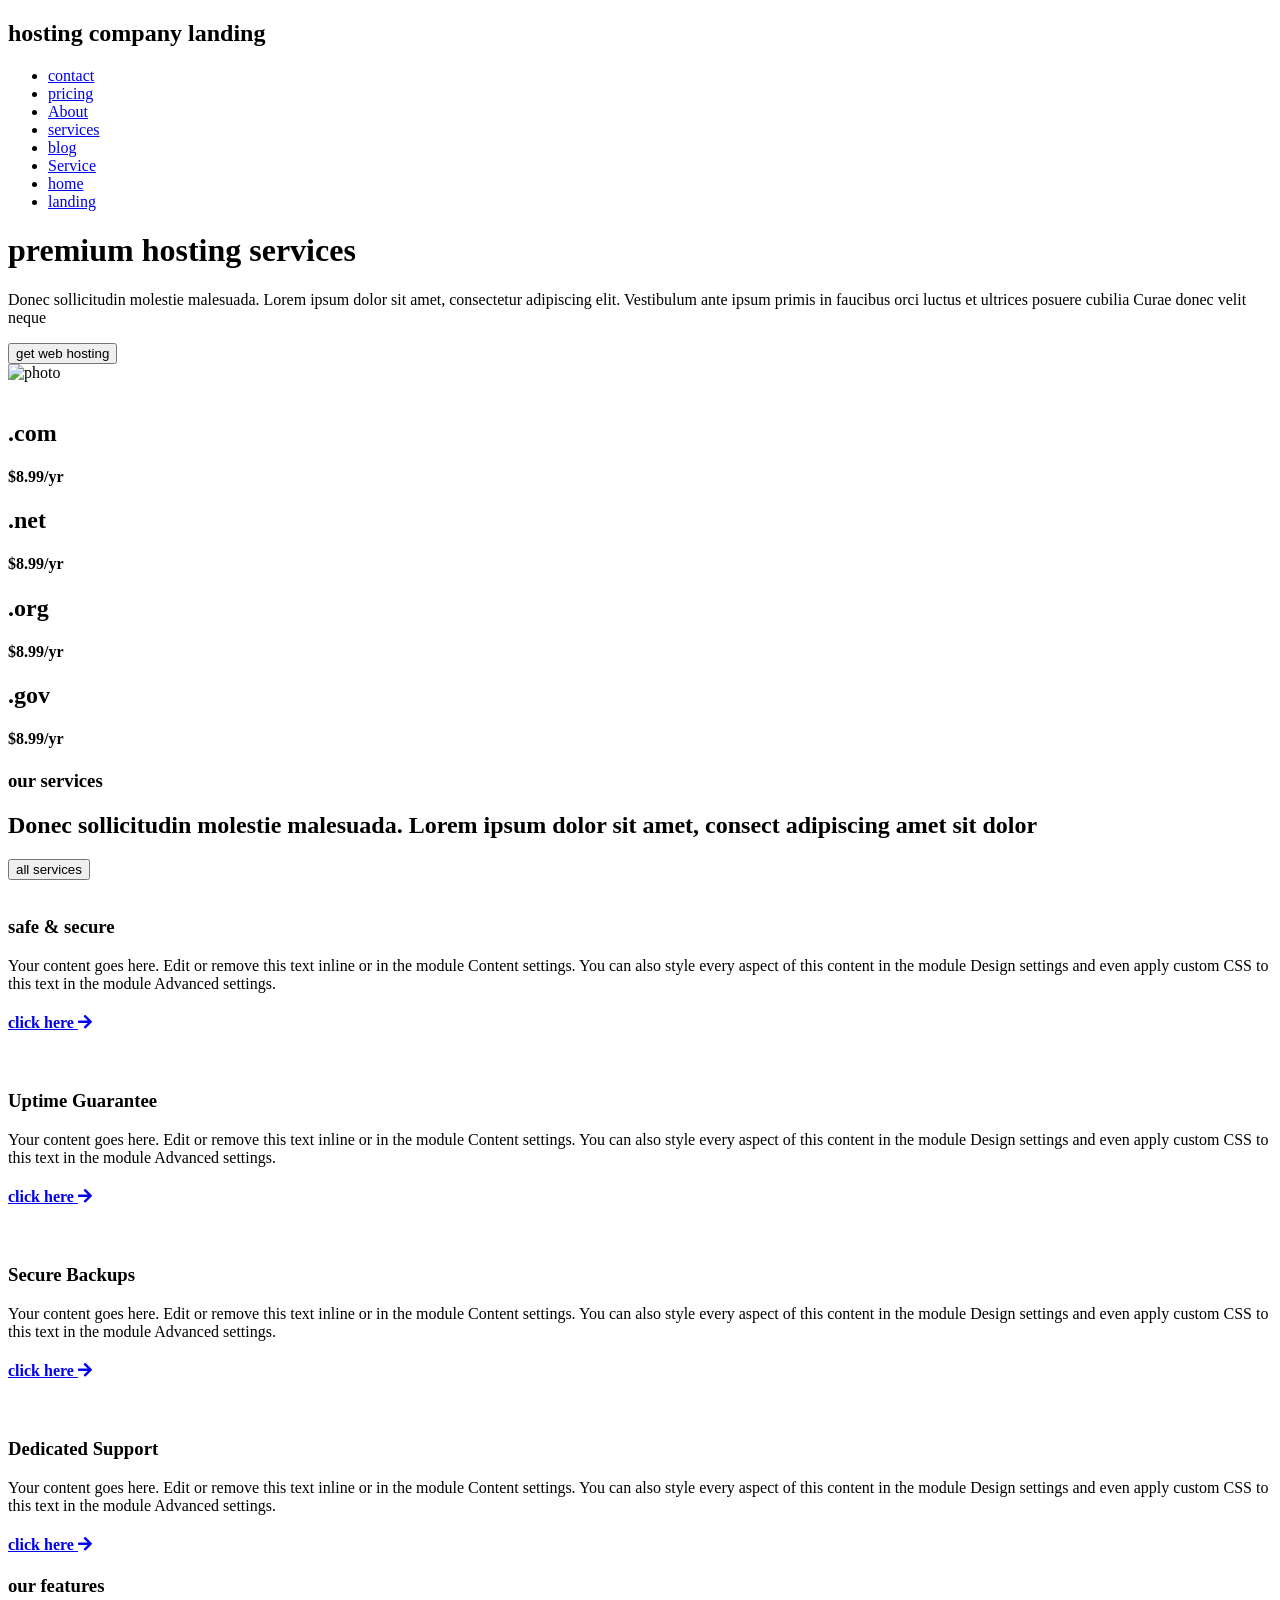
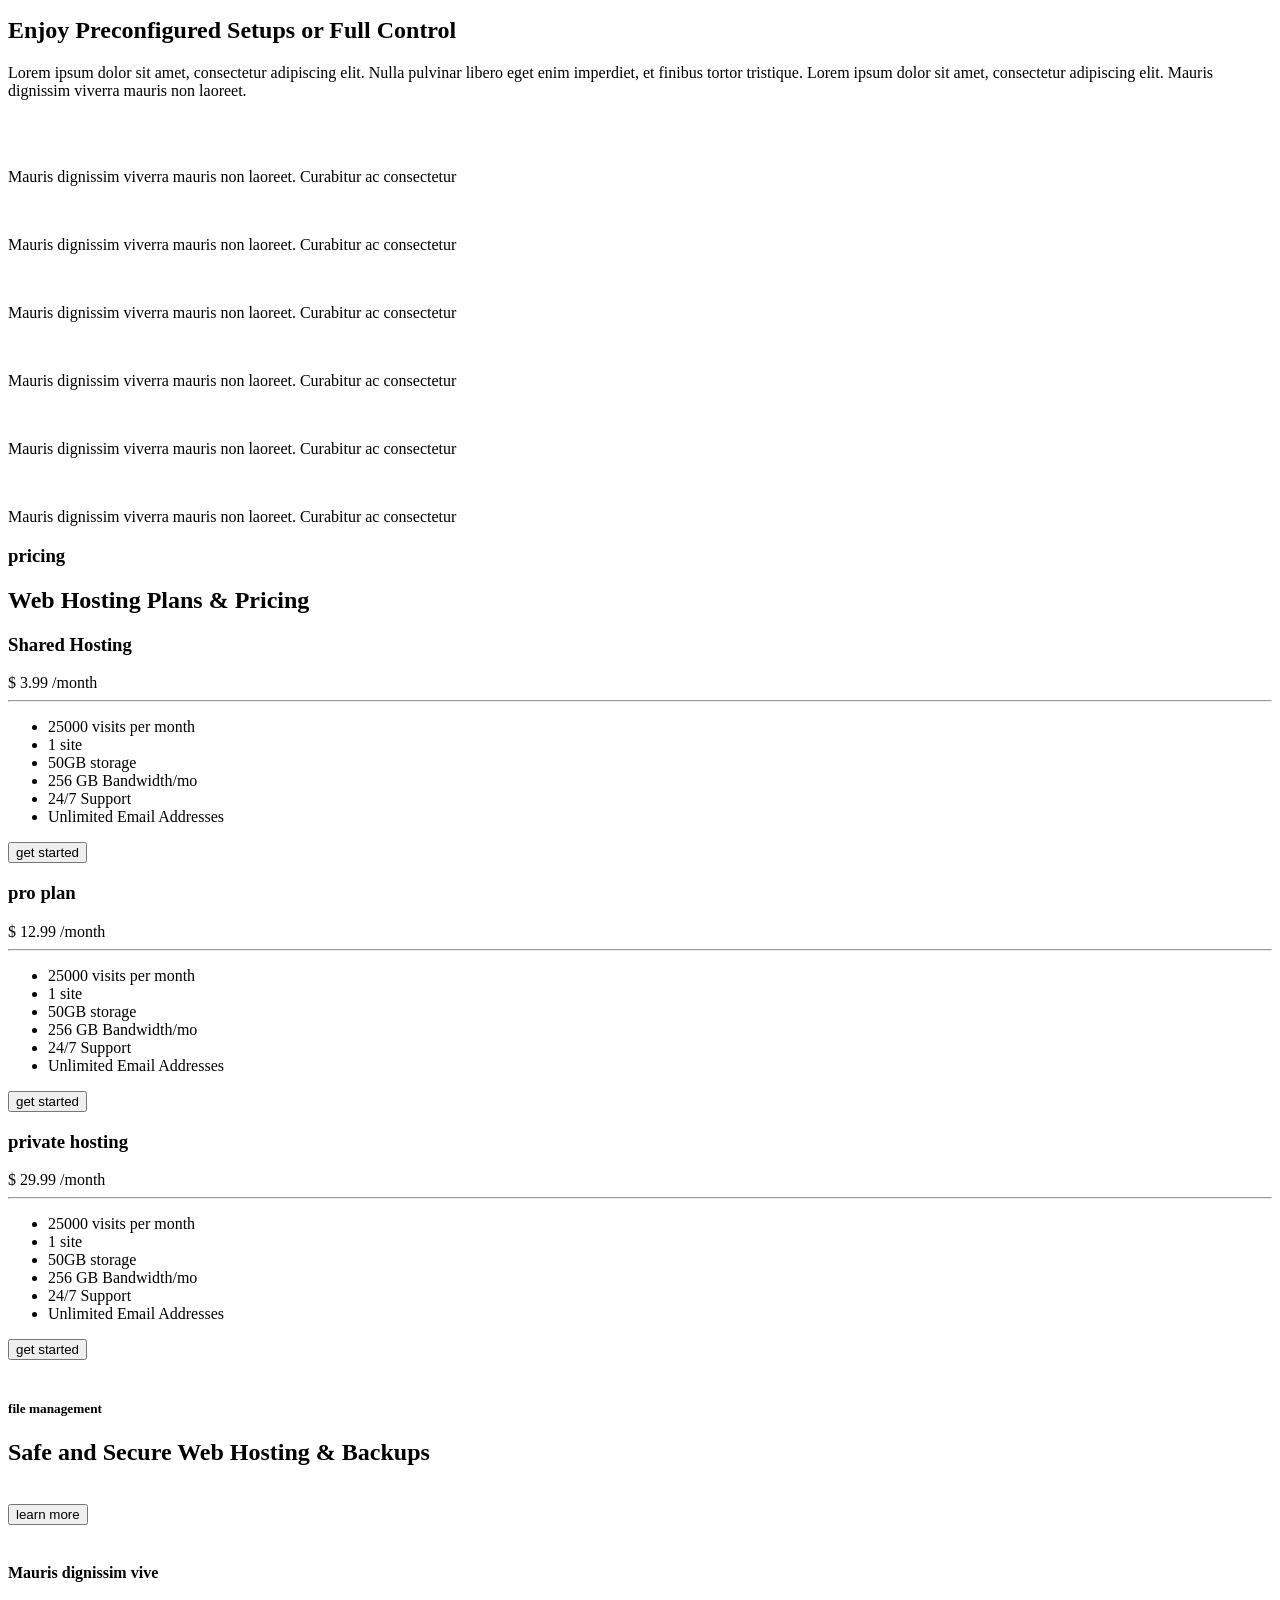
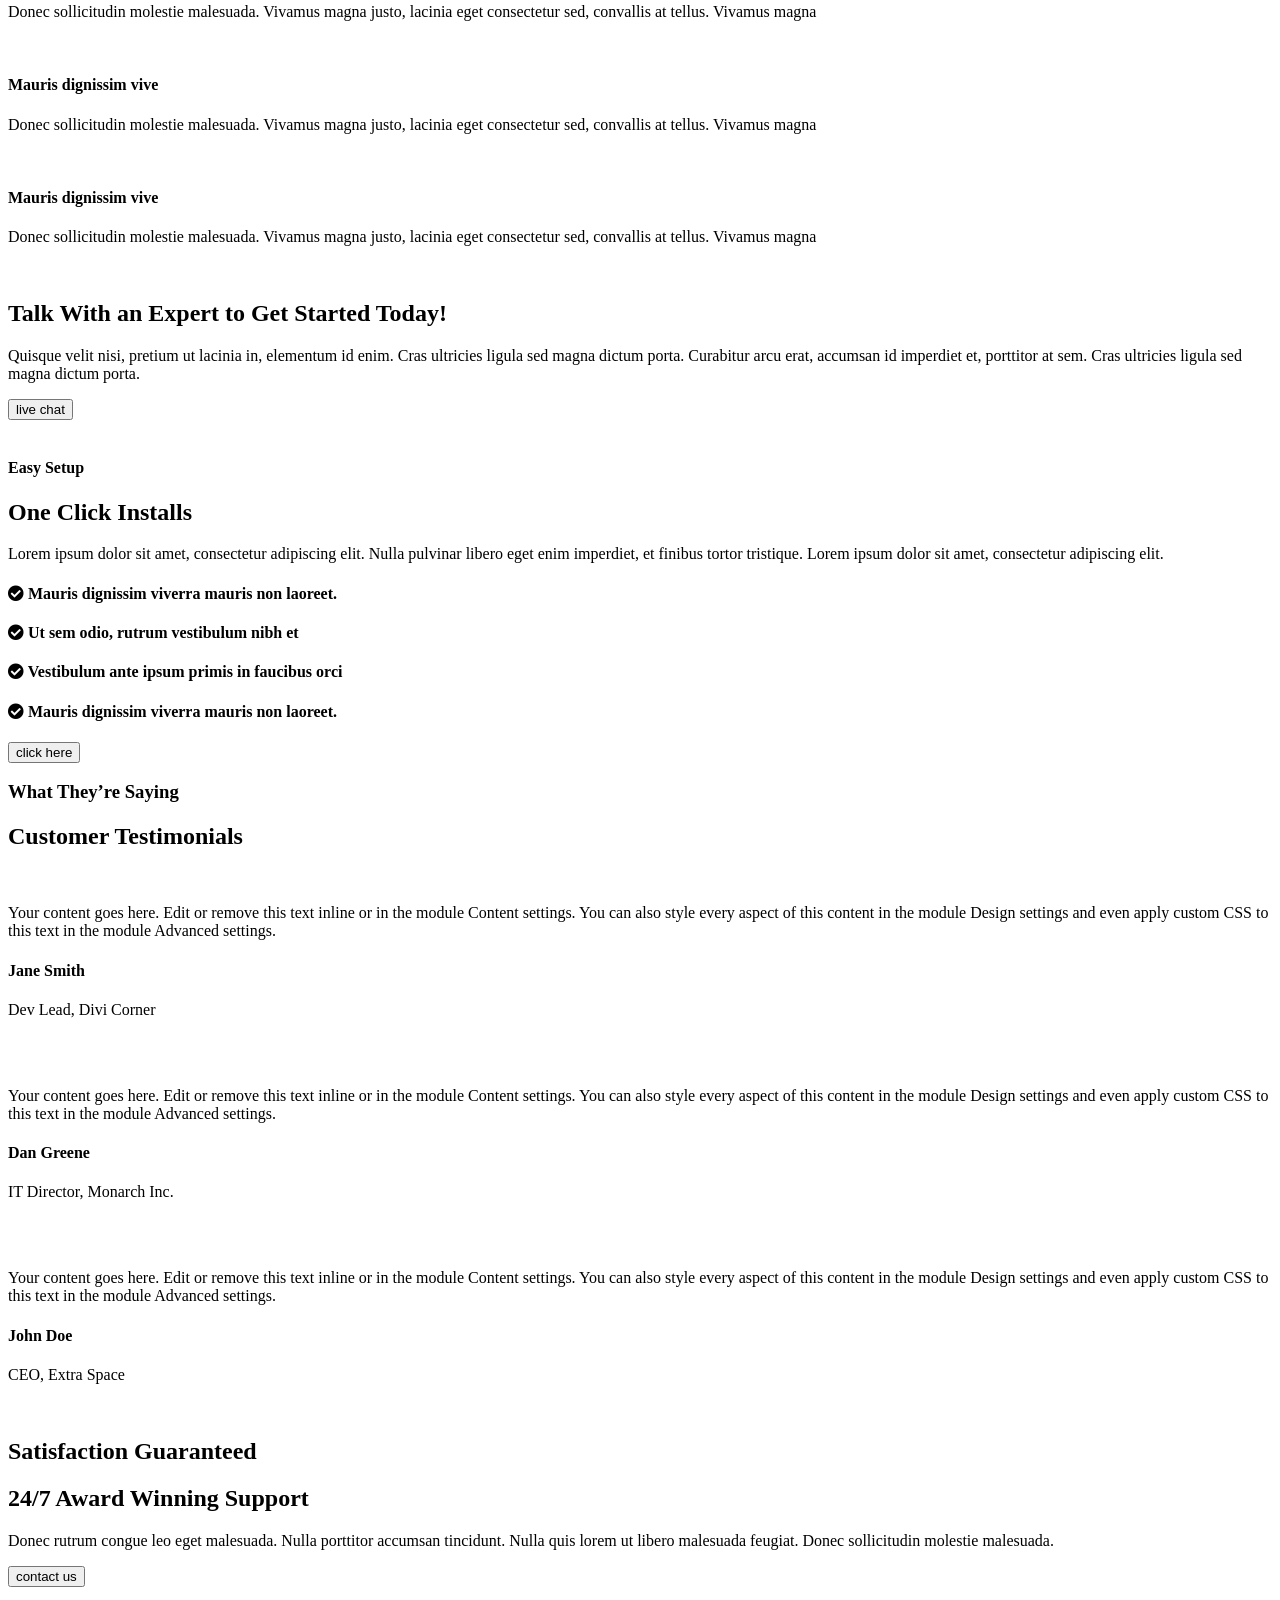
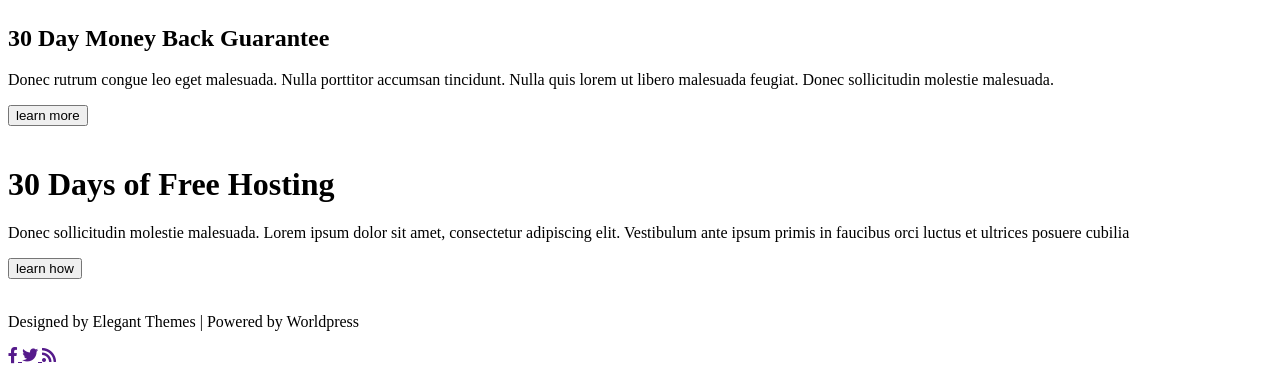
==== index.html @ af946dae "Rename photos/html_css/index.html to index.html" ====
<!DOCTYPE html>
<html>
<head>
    <title>first web page</title>
    <meta name="viewport" content="width=device-width, initial-scale=1.0">
        <link rel="stylesheet" href="https://cdnjs.cloudflare.com/ajax/libs/font-awesome/5.15.2/css/all.min.css">
        <link rel="stylesheet" href="mustaqil.css">
        <link rel="preconnect" href="https://fonts.googleapis.com">
        <link rel="preconnect" href="https://fonts.gstatic.com" crossorigin>
       <link rel="stylesheet" href="first.css">
    </head>
    <body>
        <header>
            <div class="container">
                <div class="header-all">
                    <div class="header-up">
                        <h2 class="header-letter">hosting company landing</h2>
                        <span class="blur"></span>
                        <ul class="header-ul">
                                <li><a href="#">contact</a></li>
                                <li><a href="#">pricing</a></li>
                                <li><a href="#">About</a></li>
                                <li><a href="#">services</a></li>
                                <li><a href="#">blog</a></li>
                                <li><a href="#">Service</a></li>
                                <li><a href="#">home</a></li>
                                <li><a href="#">landing</a></li>
                        </ul>
                    </div>
                    <div class="header-container">
                        <div class="header-title">
                            <h1>
                                premium hosting services
                            </h1>
                            <p>
                                Donec sollicitudin molestie malesuada. Lorem ipsum dolor sit amet, consectetur adipiscing elit. Vestibulum
                                ante ipsum primis in faucibus orci luctus et ultrices posuere cubilia Curae donec velit neque
                            </p>
                            <button type="button" class="header-button">get web hosting</button>
                        </div>
                    </div>
                    <div class="all-header-image">
                        <div class="header-image">
                            <img src="../image1/1X_Hosting_Illustration_01.png" alt="photo">
                        </div>
                        <div class="wave-image">
                            <img src="../image1/hosting-company-01.png" alt="">
                        </div>
                    </div>
                </div>
            </div>
        </header>
        <section class="section">
            <div class="container">
                <div class="main-section">
                    <div class="section-high">
                        <h2 class="section-title">
                            <span class="section-point">.</span>com
                            <h4 class="section-subtitle">
                                $8.99/yr
                            </h4>
                        </h2>
                    </div>
                    <div class="section-high">
                        <h2 class="section-title">
                            <span class="section-point">.</span>net
                            <h4 class="section-subtitle">
                                $8.99/yr
                            </h4>
                        </h2>
                    </div>
                    <div class="section-high">
                        <h2 class="section-title">
                            <span class="section-point">.</span>org
                            <h4 class="section-subtitle">
                                $8.99/yr
                            </h4>
                        </h2>
                    </div>
                    <div class="section-high">
                        <h2 class="section-title">
                            <span class="section-point">.</span>gov
                            <h4 class="section-subtitle">
                                $8.99/yr
                            </h4>
                        </h2>
                    </div>
                </div>
            </div>
        </section>
        <section class="services-section">
            <div class="container">
                <div class="services-all">
                    <div class="services-top">
                        <div class="services-title">
                        <h3 class="services-first">
                            our services
                        </h3>
                        <h1 class="services-subtitle">
                            Donec sollicitudin molestie malesuada. Lorem ipsum dolor sit amet, consect adipiscing amet sit dolor
                        </h1>
                        <button type="button" class="services-button">all services</button>
                        </div>
                        <div class="services-spotlight">
                            <img src="../image1/1X_Hosting_Icon_04.png" class="spotlight-image" alt="">
                            <div class="services-line1"></div>
                        <div class="services-photos">
                            <h3 class="services-name">safe & secure</h3>
                            <p class="services-description">
                                Your content goes here. Edit or remove this text inline or in the module Content settings. You can also style every aspect of this content in the module Design settings and even apply custom CSS to this text in the module Advanced settings.
                            </p>
                            <h4 class="service-link">
                                <a href="#">
                                    click here
                                    <i class="fas fa-arrow-right round-arrow" aria-hidden="true"></i>
                                </a>
                            </h4>
                        </div>
                        </div>
                    </div>
                    <div class="services-support">
                        <div class="services-photos">
                            <img src="../image1/1X_Hosting_Icon_05.png" alt="">
                            <div class="services-line"></div>
                            <h3 class="services-name">Uptime Guarantee</h3>
                            <p class="services-description">
                                Your content goes here. Edit or remove this text inline or in the module Content settings. You can also style every aspect of this content in the module Design settings and even apply custom CSS to this text in the module Advanced settings.
                            </p>
                            <h4 class="service-link">
                                <a href="#">
                                    click here
                                    <i class="fas fa-arrow-right round-arrow" aria-hidden="true"></i>
                                </a>
                            </h4>
                        </div>
                        <div class="services-photos">
                            <img src="../image1/1X_Hosting_Icon_03.png" alt="">
                            <div class="services-line"></div>
                            <h3 class="services-name">Secure Backups</h3>
                            <p class="services-description">
                                Your content goes here. Edit or remove this text inline or in the module Content settings. You can also style every aspect of this content in the module Design settings and even apply custom CSS to this text in the module Advanced settings.
                            </p>
                            <h4 class="service-link">
                                <a href="#">
                                    click here
                                    <i class="fas fa-arrow-right round-arrow" aria-hidden="true"></i>
                                </a>
                            </h4>
                        </div>
                        <div class="services-photos">
                            <img src="../image1/1X_Hosting_Big-Icon_02.png" alt="">
                            <div class="services-line"></div>
                            <h3 class="services-name">Dedicated Support</h3>
                            <p class="services-description">
                                Your content goes here. Edit or remove this text inline or in the module Content settings. You can also style every aspect of this content in the module Design settings and even apply custom CSS to this text in the module Advanced settings.
                            </p>
                            <h4 class="service-link">
                                <a href="#">
                                    click here
                                    <i class="fas fa-arrow-right round-arrow" aria-hidden="true"></i>
                                </a>
                            </h4>
                        </div>
                    </div>
                </div>
            </div>
        </section>
        <section class="section-control">
            <div class="container">
                <div class="section-control-all">
                    <div class="section-control-title">
                        <div class="section-control-text">
                            <h3 class="services-first">
                            our features
                        </h3>
                        <h1 class="services-subtitle">
                            Enjoy Preconfigured Setups or Full Control
                        </h1>
                        <p class="control-title" id="control-title">
                            Lorem ipsum dolor sit amet, consectetur adipiscing elit. Nulla pulvinar libero eget enim imperdiet, et finibus tortor tristique. Lorem ipsum dolor sit amet, consectetur adipiscing elit. Mauris dignissim viverra mauris non laoreet.
                        </p>
                        </div>
                        <img src="../image1/1X_Hosting_Illustration_02.png" alt="">
                    </div>
                    <div class="features-line"></div>
                      <div class="section-features">
                        <div class="feature-images-title">
                            <img src="../image1/1X_Hosting_Small-Icon_09.png" alt="">
                            <p class="feature-title">
                                Mauris dignissim viverra mauris non laoreet. Curabitur ac consectetur
                            </p>
                        </div>
                        <div class="feature-images-title">
                            <img src="../image1/1X_Hosting_Small-Icon_17.png" alt="">
                            <p class="feature-title">
                                Mauris dignissim viverra mauris non laoreet. Curabitur ac consectetur
                            </p>
                        </div>
                        <div class="feature-images-title">
                            <img src="../image1/1X_Hosting_Small-Icon_08.png" alt="">
                            <p class="feature-title">
                                Mauris dignissim viverra mauris non laoreet. Curabitur ac consectetur
                            </p>
                        </div>
                        <div class="feature-images-title">
                            <img src="../image1/1X_Hosting_Small-Icon_06.png" alt="">
                            <p class="feature-title">
                                Mauris dignissim viverra mauris non laoreet. Curabitur ac consectetur
                            </p>
                        </div>
                        <div class="feature-images-title">
                            <img src="../image1/1X_Hosting_Small-Icon_20.png" alt="">
                            <p class="feature-title">
                                Mauris dignissim viverra mauris non laoreet. Curabitur ac consectetur
                            </p>
                        </div>
                        <div class="feature-images-title">
                            <img src="../image1/1X_Hosting_Small-Icon_13.png" alt="">
                            <p class="feature-title">
                                Mauris dignissim viverra mauris non laoreet. Curabitur ac consectetur
                            </p>
                        </div>
                    </div>
                </div>
            </div>
        </section>
        <section class="section-price">
            <div class="container">
                <div class="main-price">
                    <div class="price-h">
                        <h3 class="services-first">
                            pricing
                        </h3>
                        <h1 class="services-subtitle">
                            Web Hosting Plans & Pricing
                        </h1>
                    </div>
                    <div class="price-container">
                        <div class="container-title">
                            <h3 class="orange-title">
                                Shared Hosting
                            </h3>
                            <div class="price-dollar">
                                <span class="dollar-design">$</span>
                                <span class="dollar-letter">3.99</span>
                                <span class="price-month">/month</span>
                            </div>
                            <hr>
                            <ul class="price-reference">
                                <li class="vizits">25000 visits per month</li>
                                <li class="vizits"> 1 site</li>
                                <li class="vizits">50GB storage</li>
                                <li class="vizits">256 GB Bandwidth/mo</li>
                                <li class="vizits" id="vizits">24/7 Support</li>
                                <li class="vizits" id="vizits">Unlimited Email Addresses</li>
                            </ul>
                            <button class="price-button price-button1">get started</button>
                        </div>
                        <div class="container-title">
                            <h3 class="blue-title">
                                pro plan
                            </h3>
                            <div class="price-dollar">
                                <span class="dollar-design">$</span>
                                <span class="dollar-letter">12.99</span>
                                <span class="price-month">/month</span>
                            </div>
                            <hr>
                            <ul class="price-reference">
                                <li class="vizits vizits2">25000 visits per month</li>
                                <li class="vizits vizits2"> 1 site</li>
                                <li class="vizits vizits2">50GB storage</li>
                                <li class="vizits vizits2">256 GB Bandwidth/mo</li>
                                <li class="vizits vizits2">24/7 Support</li>
                                <li class="vizits vizits2" id="vizits">Unlimited Email Addresses</li>
                            </ul>
                            <button class="price-button">get started</button>
                        </div>
                        <div class="container-title">
                            <h3 class="green-title">
                                private hosting
                            </h3>
                            <div class="price-dollar">
                                <span class="dollar-design">$</span>
                                <span class="dollar-letter">29.99</span>
                                <span class="price-month">/month</span>
                            </div>
                            <hr>
                            <ul class="price-reference">
                                <li class="vizits vizits3">25000 visits per month</li>
                                <li class="vizits vizits3"> 1 site</li>
                                <li class="vizits vizits3">50GB storage</li>
                                <li class="vizits vizits3">256 GB Bandwidth/mo</li>
                                <li class="vizits vizits3">24/7 Support</li>
                                <li class="vizits vizits3">Unlimited Email Addresses</li>
                            </ul>
                            <button class="price-button price-button3">get started</button>
                            <div class="price-image">
                            <img src="../image1/hosting-company-01 (1).png" alt="">
                            </div>
                        </div>
                    </div>
                </div>
            </div>
        </section>
        <section class="section-management">
            <div class="container">
                <h5 class="section-file">
                    file management
                </h5>
                <h1 class="section-safe">
                    Safe and Secure Web Hosting & Backups
                </h1>
                <div class="management-secure">
                    <div class="management-picture-btn">
                        <div class="management-picture">
                            <img src="../image1/1X_Hosting_Illustration_03.png" alt="">
                        </div>
                        <button class="btn">
                            learn more
                        </button>
                    </div>
                    <div class="management-list">
                    <div class="management-block">
                        <div class="management-image">
                            <img src="../image1/1X_Hosting_Small-Icon_03.png" alt="">
                        </div>
                        <div class="management-letter">
                            <h4 class="management-title">
                            Mauris dignissim vive
                        </h4>
                        <p>
                            Donec sollicitudin molestie malesuada. Vivamus magna justo, lacinia eget consectetur sed, convallis at tellus. Vivamus magna
                        </p>
                        </div>  
                    </div>
                    <div class="management-block">
                        <div class="management-image">
                            <img src="../image1/1X_Hosting_Small-Icon_05.png" alt="">
                        </div>
                        <div class="management-letter">
                            <h4 class="management-title">
                            Mauris dignissim vive
                        </h4>
                        <p>
                            Donec sollicitudin molestie malesuada. Vivamus magna justo, lacinia eget consectetur sed, convallis at tellus. Vivamus magna
                        </p>
                        </div>
                    </div>
                    <div class="management-block">
                        <div class="management-image">
                            <img src="../image1/1X_Hosting_Small-Icon_02.png" alt="">
                        </div>
                        <div class="management-letter">
                            <h4 class="management-title">
                            Mauris dignissim vive
                        </h4>
                        <p>
                            Donec sollicitudin molestie malesuada. Vivamus magna justo, lacinia eget consectetur sed, convallis at tellus. Vivamus magna
                        </p>
                        </div>
                    </div>
                    </div>
                </div>
            </div>
        </section>
        <section class="big-gradient">
            <div class="container">
                <div class="main-gradient">
                    <div class="next-gradient">
                        <img src="../image1/hosting-company-02.png" alt="">
                    <h2 class="gradient-title">
                        Talk With an Expert to Get Started Today!
                    </h2>
                    <p>
                        Quisque velit nisi, pretium ut lacinia in, elementum id enim. Cras ultricies ligula sed magna dictum porta. Curabitur arcu erat, accumsan id imperdiet et, porttitor at sem. Cras ultricies ligula sed magna dictum porta.
                    </p>
                    <button class="button-gradient">
                        live chat
                    </button>
                    </div>
                </div>
            </div>
        </section>
        <section class="section-setup">
            <div class="container">
                <div class="setup-all">
                    <div class="setup-image">
                        <img src="../image1/1X_Hosting_Illustration_04.png" alt="">
                    </div>
                    <div class="setup-letter">
                        <h4 class="setup-head">
                            Easy Setup
                        </h4>
                        <h1 class="setup-big">
                            One Click Installs
                        </h1>
                        <p>
                            Lorem ipsum dolor sit amet, consectetur adipiscing elit. Nulla pulvinar libero eget enim imperdiet, et finibus tortor tristique. Lorem ipsum dolor sit amet, consectetur adipiscing elit.
                        </p>
                        <h4 class="setup-fas-fa">
                            <i class="fas fa-check-circle"></i>
                            Mauris dignissim viverra mauris non laoreet.
                        </h4>
                        <h4 class="setup-fas-fa">
                            <i class="fas fa-check-circle"></i>
                           Ut sem odio, rutrum vestibulum nibh et
                        </h4>
                        <h4 class="setup-fas-fa">
                            <i class="fas fa-check-circle"></i>
                            Vestibulum ante ipsum primis in faucibus orci
                        </h4>
                        <h4 class="setup-fas-fa">
                            <i class="fas fa-check-circle"></i>
                            Mauris dignissim viverra mauris non laoreet.
                        </h4>
                        <button class="setup-button">
                            click here
                        </button>
                    </div>
                </div>
            </div>
        </section>
        <section class="customers">
            <div class="container">
                    <h3 class="services-first">
                        What They’re Saying
                    </h3>
                    <h1 class="services-subtitle">
                        Customer Testimonials
                    </h1>
                <div class="customers-all">
                    <div class="customer-container">
                        <img src="../image1/portrait-square-06.jpg" alt="">
                        <p>
                            Your content goes here. Edit or remove this text inline or in the module Content settings. You can also style every aspect of this content in the module Design settings and even apply custom CSS to this text in the module Advanced settings.
                        </p>
                        <h4>
                            Jane Smith
                        </h4>
                        <p class="customer-title">
                            Dev Lead, Divi Corner
                        </p>
                        <div class="customer-icon">
                            <img src="../image1/hosting-company-04.png" alt="">
                        </div>
                    </div>
                    <div class="customer-container">
                        <img src="../image1/portrait-square-05.jpg" alt="">
                        <p>
                            Your content goes here. Edit or remove this text inline or in the module Content settings. You can also style every aspect of this content in the module Design settings and even apply custom CSS to this text in the module Advanced settings.
                        </p>
                        <h4>
                            Dan Greene
                        </h4>
                        <p class="customer-title">
                            IT Director, Monarch Inc.
                        </p>
                        <div class="customer-icon">
                            <img src="../image1/hosting-company-04.png" alt="">
                        </div>
                    </div>
                    <div class="customer-container">
                        <img src="../image1/portrait-square-04.jpg" alt="">
                        <p>
                            Your content goes here. Edit or remove this text inline or in the module Content settings. You can also style every aspect of this content in the module Design settings and even apply custom CSS to this text in the module Advanced settings.
                        </p>
                        <h4>
                            John Doe
                        </h4>
                        <p class="customer-title">
                            CEO, Extra Space
                        </p>
                        <div class="customer-icon">
                            <img src="../image1/hosting-company-04.png" alt="">
                        </div>
                    </div>
                </div>
            </div>
        </section>
        <section class="sarisfaction">
            <div class="container">
                <h2 class="sarisfaction-head">
                    Satisfaction Guaranteed
                </h2>
                <div class="sarisfaction-all">
                    <div class="sarisfaction-container-1">
                        <h1 class="sarisfaction-support">
                            24/7 Award Winning Support
                        </h1>
                        <p>
                            Donec rutrum congue leo eget malesuada. Nulla porttitor accumsan tincidunt. Nulla quis lorem ut libero malesuada feugiat. Donec sollicitudin molestie malesuada.
                        </p>
                        <button class="sarisfaction-button">
                            contact us
                        </button>
                        <div class="sarisfaction-image">
                            <img src="../image1/hosting-company-06.png" alt="">
                        </div>
                    </div>
                    <div class="sarisfaction-container-1" id="sari-container">
                        <h1 class="sarisfaction-support">
                            30 Day Money Back Guarantee
                        </h1>
                        <p>
                            Donec rutrum congue leo eget malesuada. Nulla porttitor accumsan tincidunt. Nulla quis lorem ut libero malesuada feugiat. Donec sollicitudin molestie malesuada.
                        </p>
                        <button class="sarisfaction-button">
                            learn more
                        </button>
                        <div class="sarisfaction-image-2">
                            <img src="../image1/hosting-company-07-1.png" alt="">
                        </div>
                    </div>
                </div>
            </div>
        </section>
        <footer class="footer">
            <div class="container">
                <div class="footer-all">
                    <div class="footer-text">
                        <h1 class="footer-days">
                            30 Days of Free Hosting
                        </h1>
                        <p>
                            Donec sollicitudin molestie malesuada. Lorem ipsum dolor sit amet, consectetur adipiscing elit. Vestibulum ante ipsum primis in faucibus orci luctus et ultrices posuere cubilia
                        </p>
                        <button class="footer-button" type="button">learn how</button>
                    </div>
                    <div class="footer-gradient">
                        <img src="../image1/hosting-company-11.png" alt="">
                    </div>
                </div>
                <div class="footer-bottom">
                        
                </div>
                <div class="footer-final">
                    <p class="footer-title">
                        Designed by <span class="footer-subtitle">Elegant Themes</span> | Powered by <span class="footer-subtitle">Worldpress</span>
                    </p>
                    <a href="" class="footer-a">
                        <i class="fab fa-facebook-f"></i>
                        <i class="fab fa-twitter"></i>
                        <i class="fas fa-rss"></i>
                    </a>
                </div>
            </div>
        </footer>
    </body>
</html>
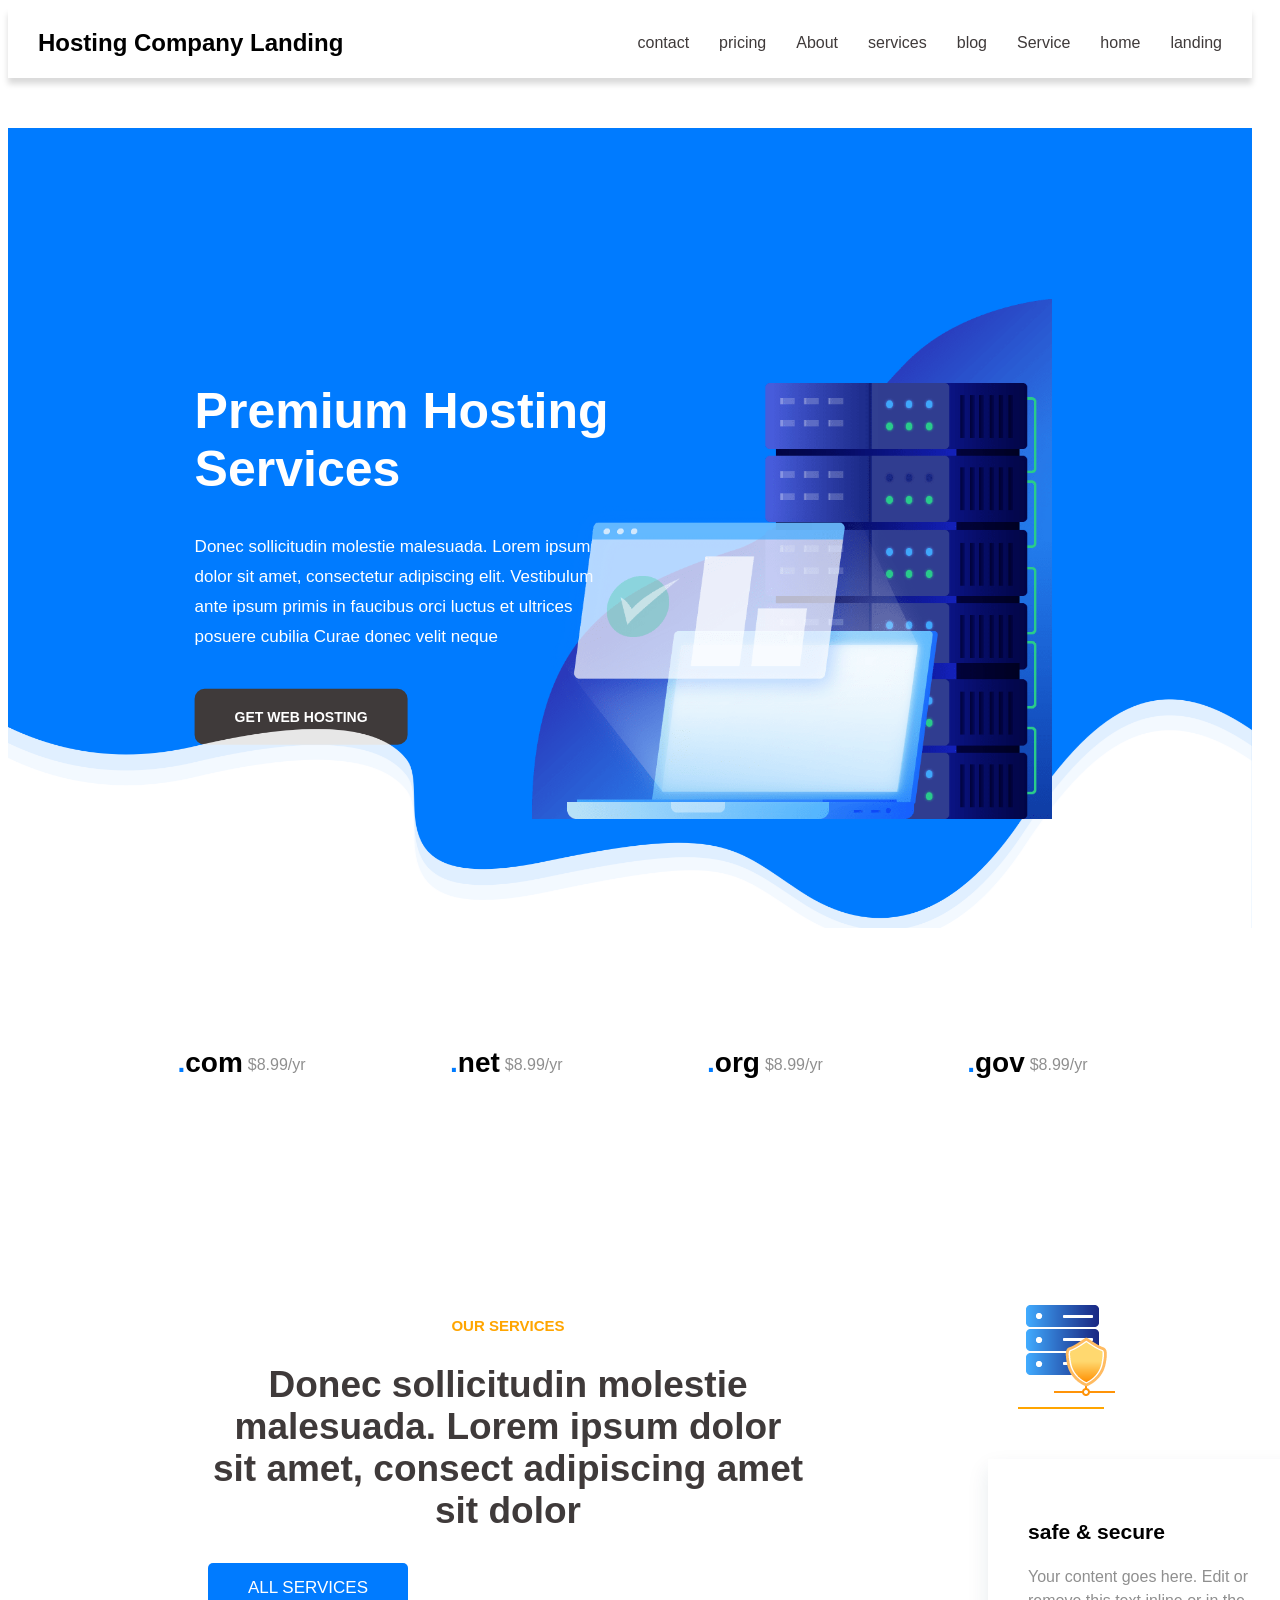
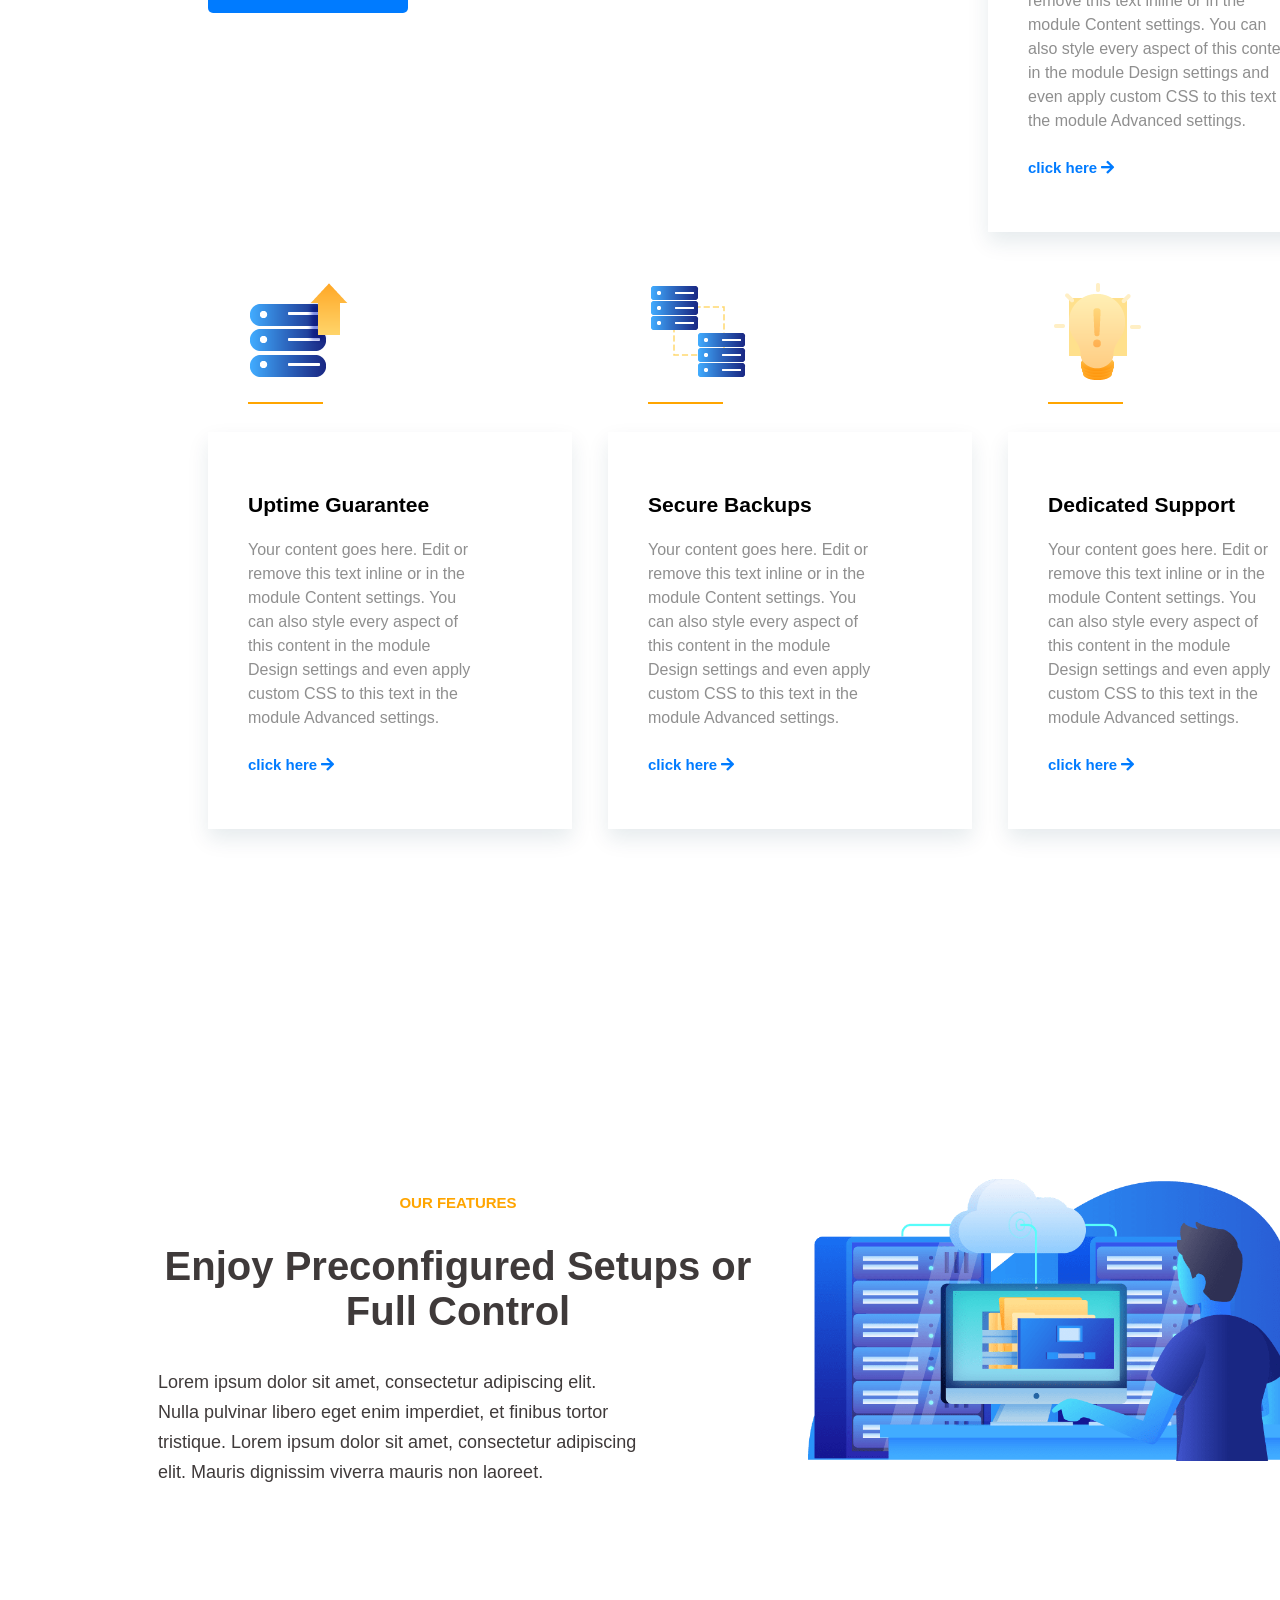
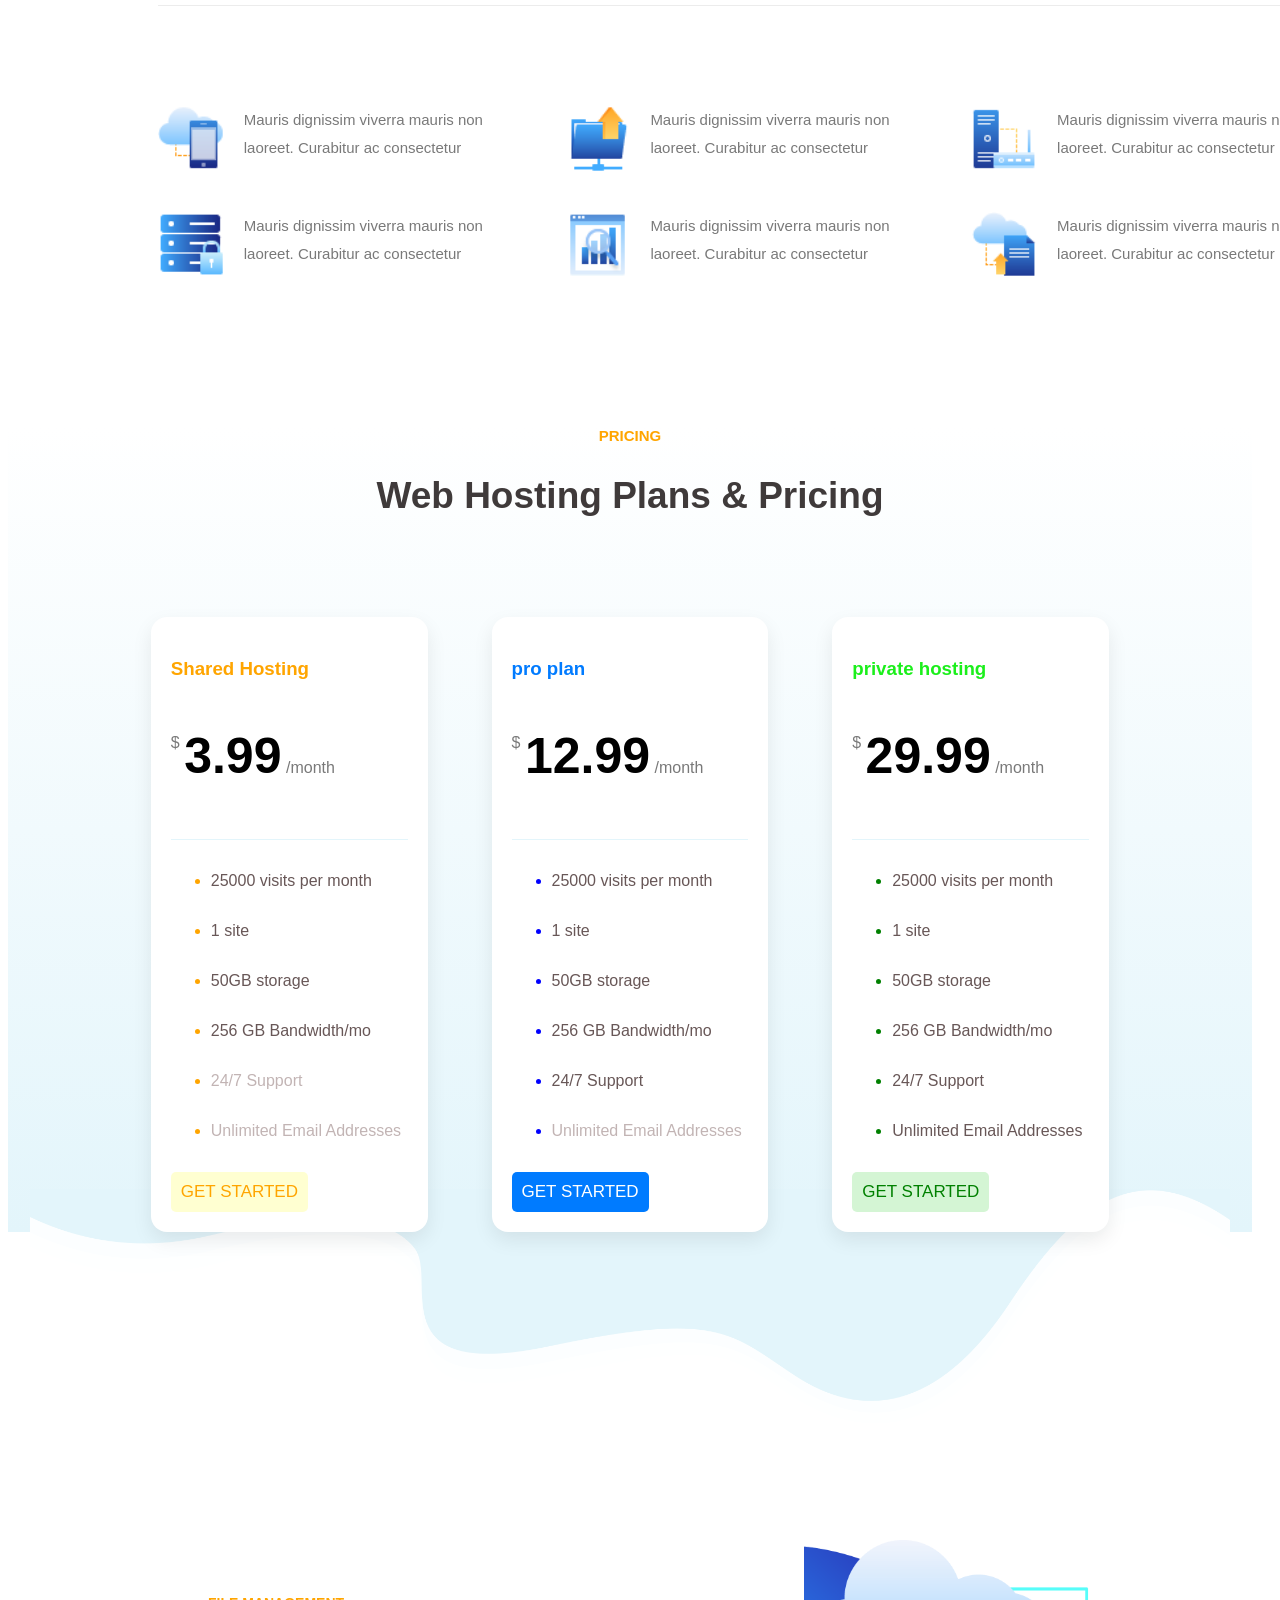
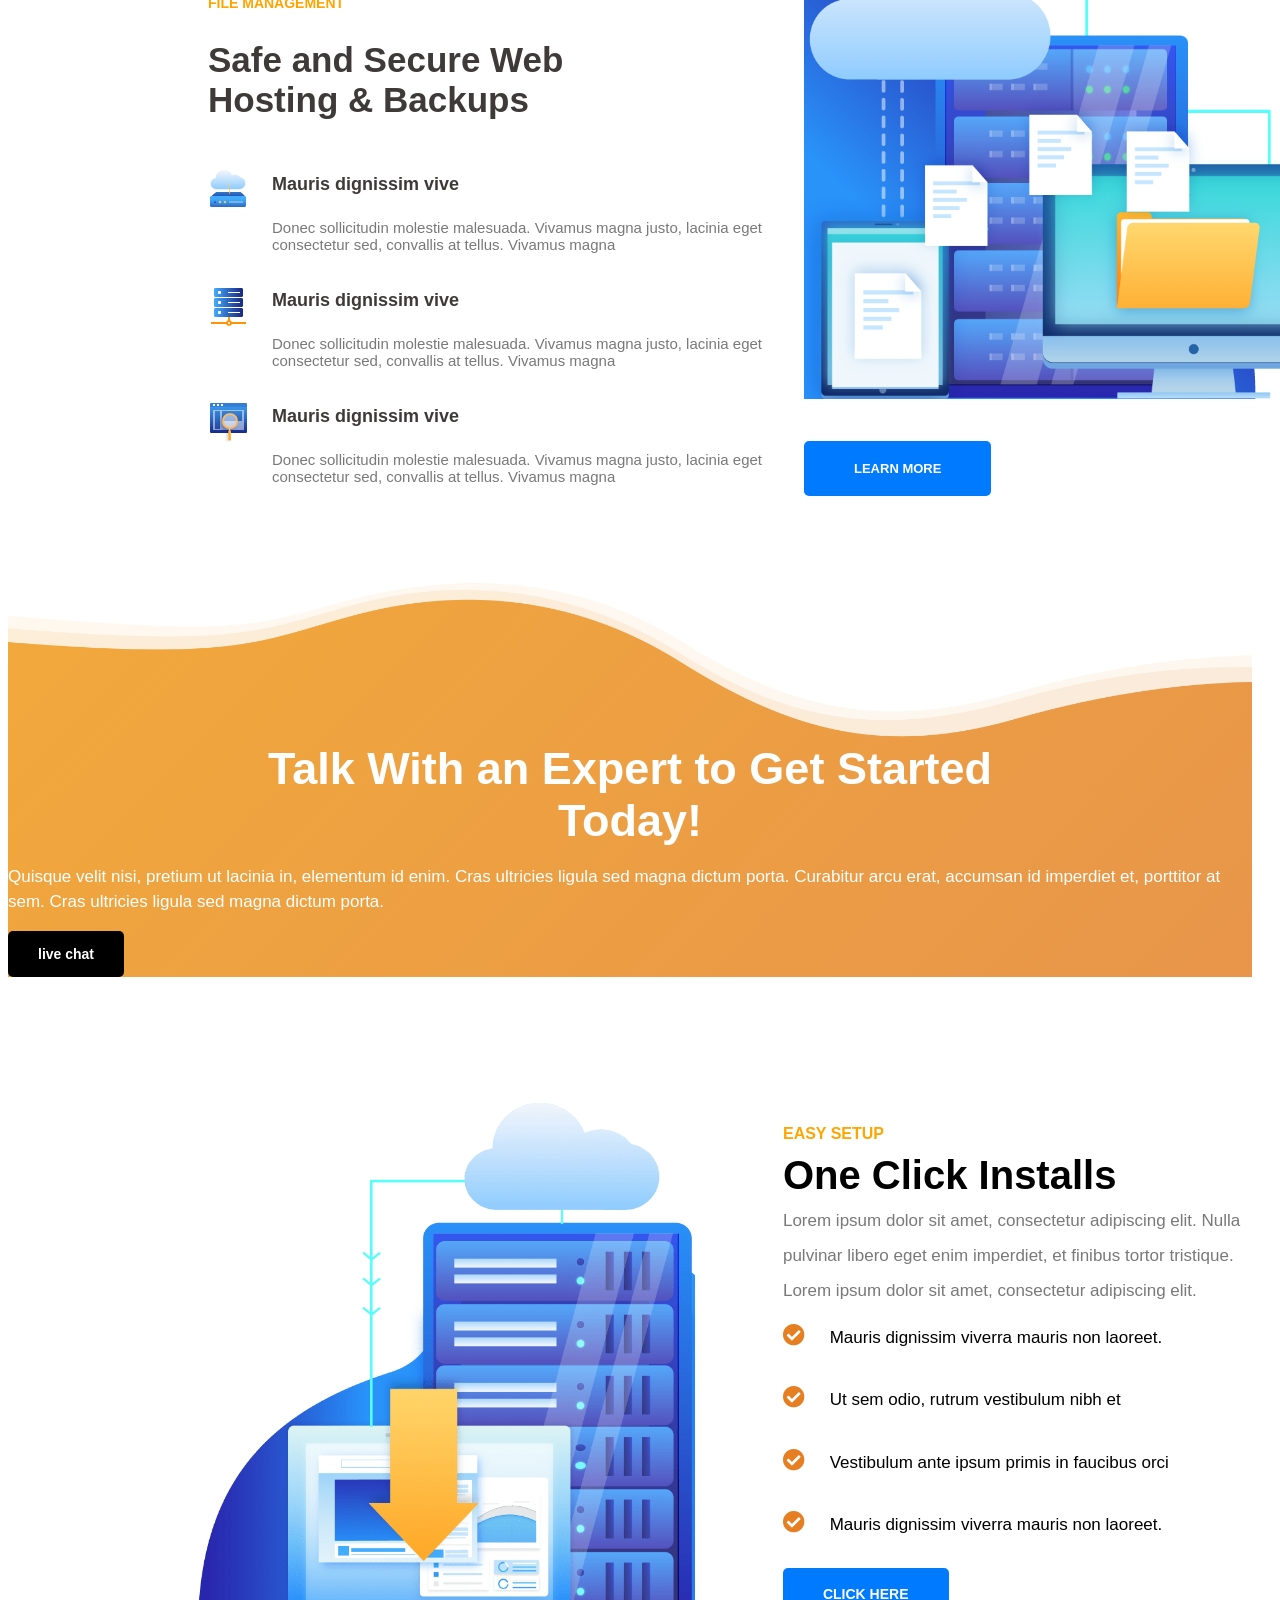
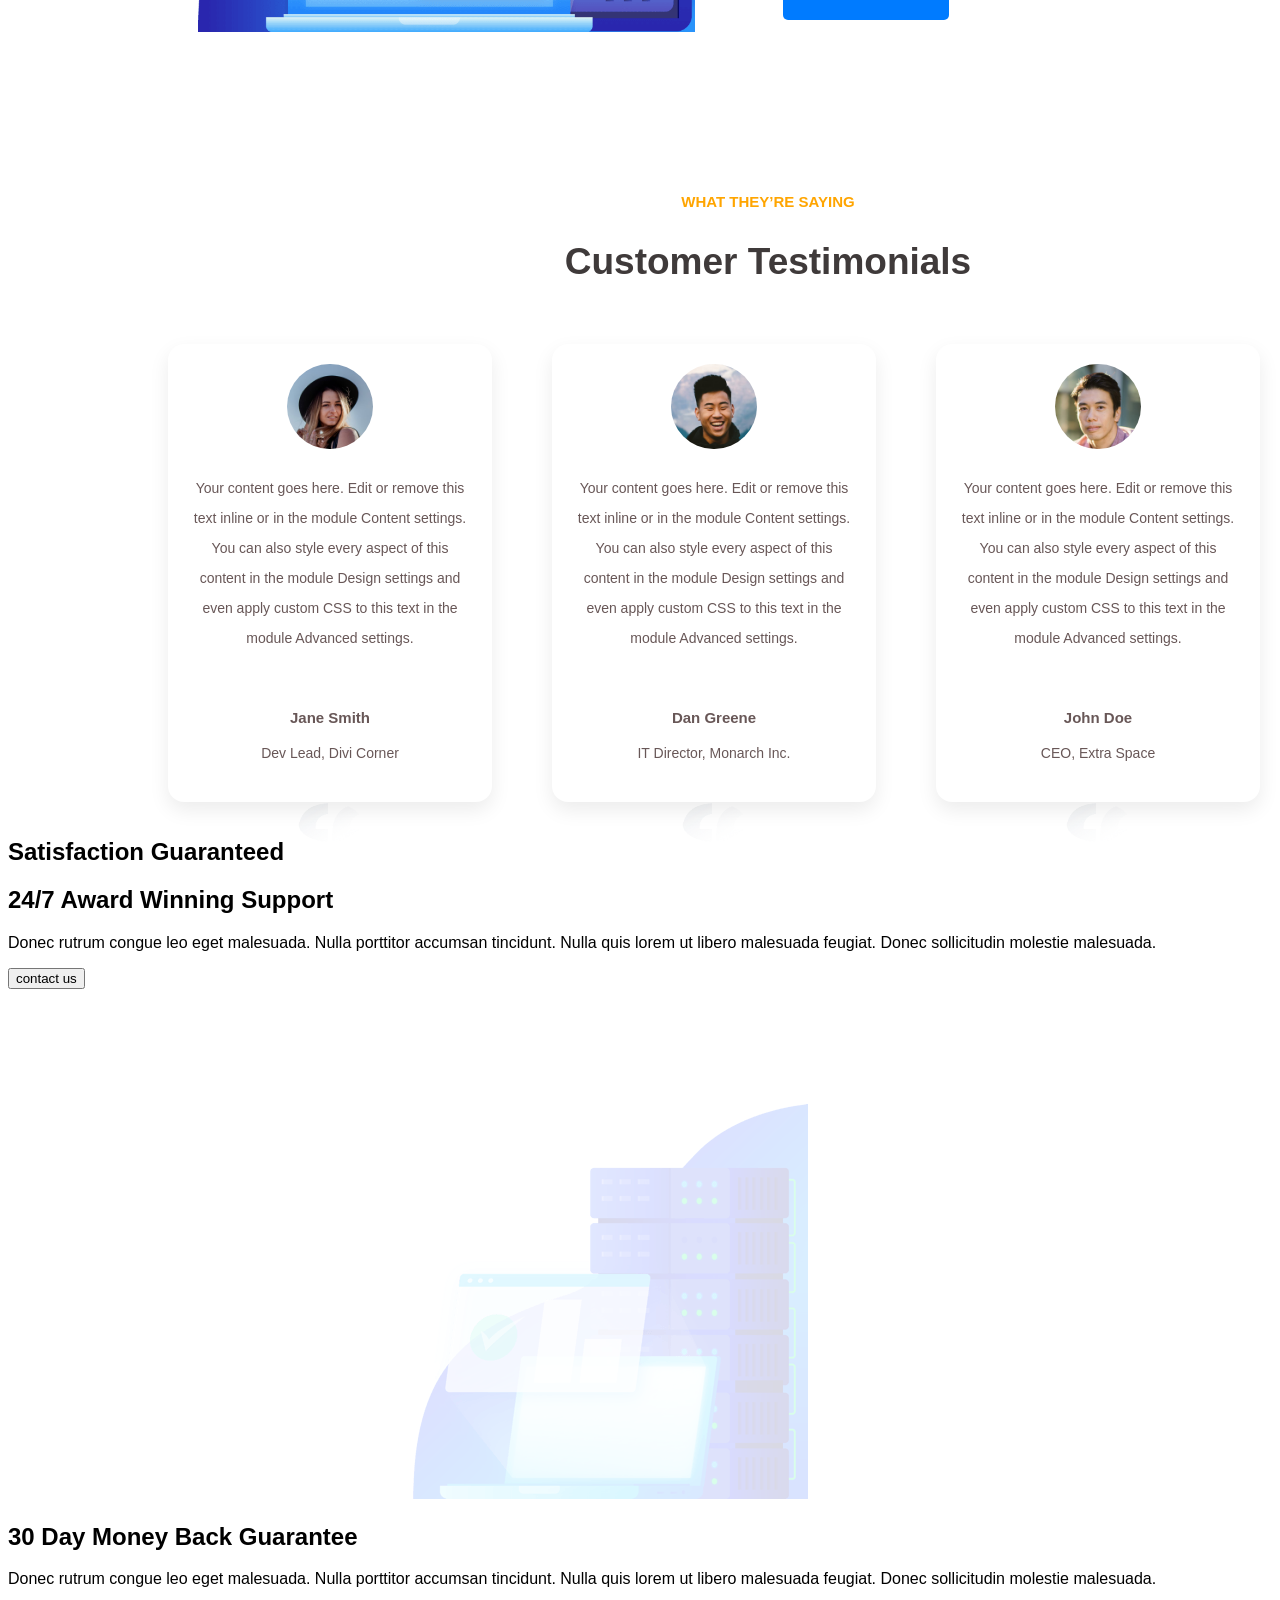
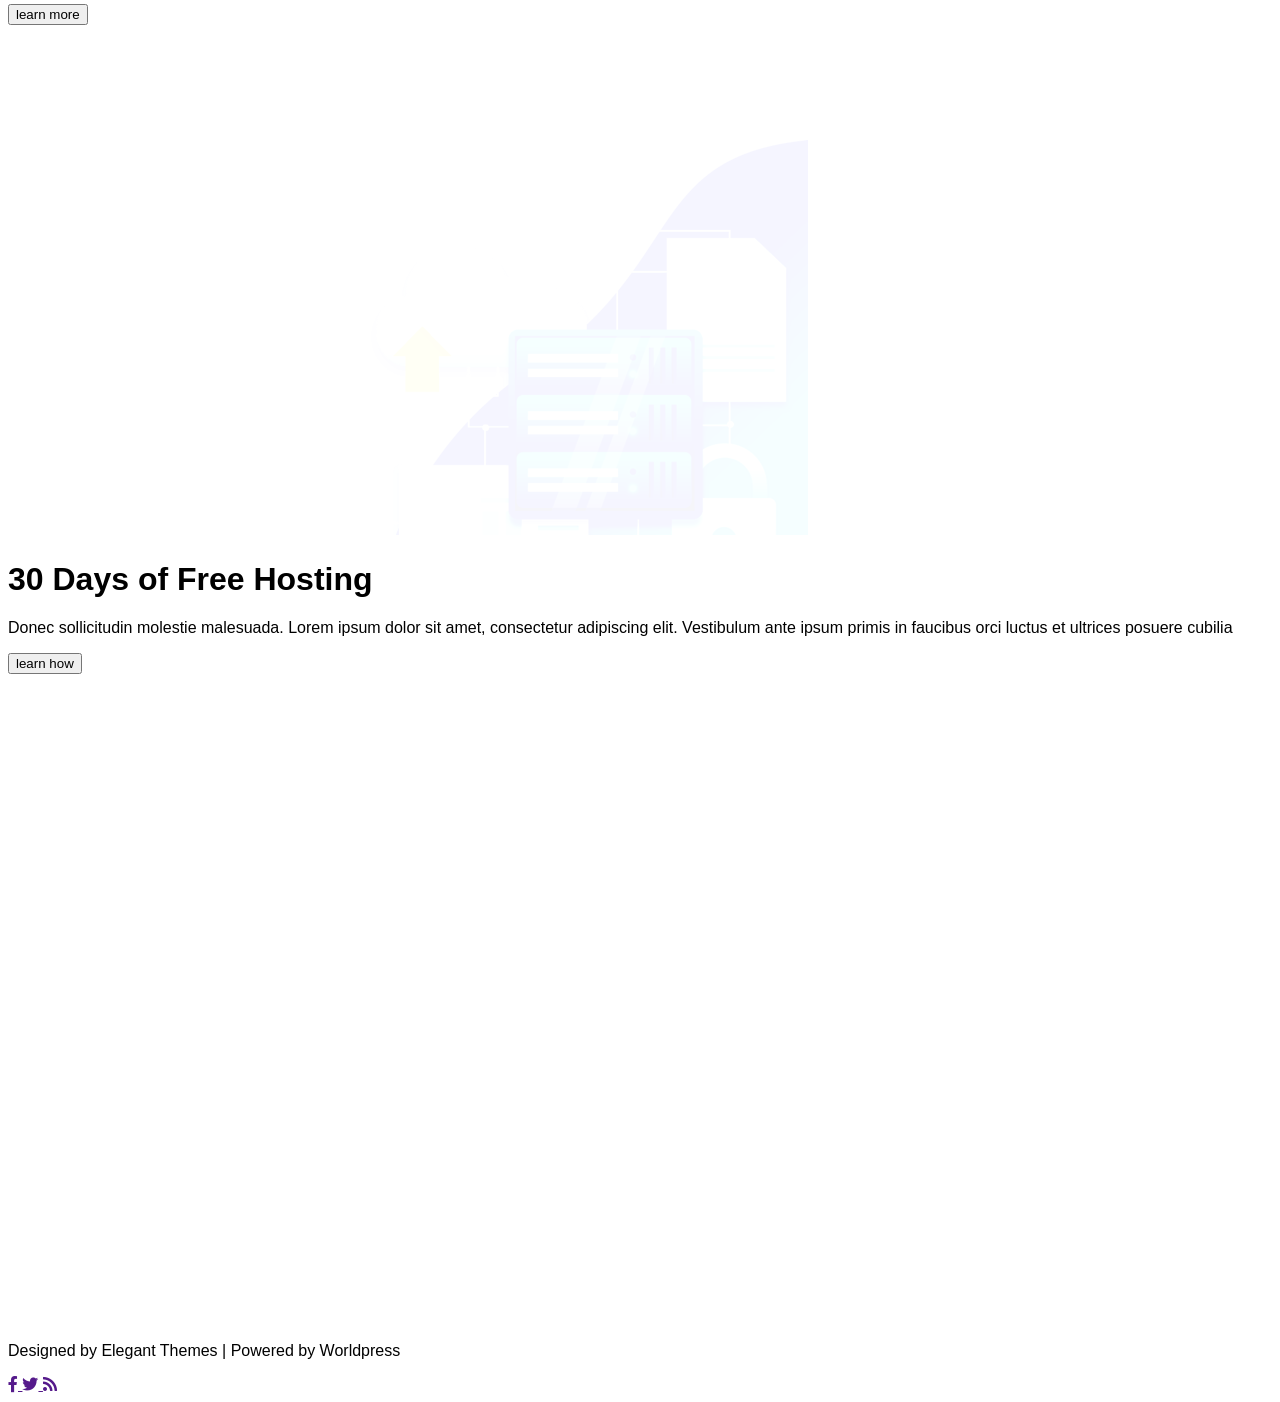
==== commit b2a18943: "Update base href and stylesheet path in index.html" ====
--- a/index.html
+++ b/index.html
@@ -1,13 +1,14 @@
 <!DOCTYPE html>
 <html>
 <head>
+    <base href="photos/html_css/">
     <title>first web page</title>
     <meta name="viewport" content="width=device-width, initial-scale=1.0">
         <link rel="stylesheet" href="https://cdnjs.cloudflare.com/ajax/libs/font-awesome/5.15.2/css/all.min.css">
         <link rel="stylesheet" href="mustaqil.css">
         <link rel="preconnect" href="https://fonts.googleapis.com">
         <link rel="preconnect" href="https://fonts.gstatic.com" crossorigin>
-       <link rel="stylesheet" href="first.css">
+       <link rel="stylesheet" href="../../first.css">
     </head>
     <body>
         <header>
--- a/first.css
+++ b/first.css
@@ -0,0 +1,840 @@
+body{
+    font-family: Arial, Helvetica, sans-serif;
+}
+
+.container {
+    min-width: 1200px;
+    margin: 0 auto;
+    padding-right: 20px;
+}
+
+.header-all{
+    width: 100%;
+    height: 10%;
+    background-color: #FFFFFF;
+    position: relative;
+}
+
+.three-bars {
+    color: #000;
+    font-size: 18px;
+    margin-left: 0;
+    vertical-align: middle;
+}
+
+.blue-a {
+    color: #007bff;
+    font-size: 1.75rem;
+    font-weight: 600;
+    vertical-align: middle;
+    margin-left: 35em;
+    display: inline-flex;
+    align-items: center;
+    gap: 30px;
+}
+
+.three-bars .blue-a{
+    position: relative;
+    bottom: 40px;
+}
+
+.header-up span{
+    position: relative;
+    bottom: 50px;
+    left: 10em;
+}
+
+.header-up .blur{
+    display: none;
+}
+
+.header-up{
+    position: relative;
+    top: 0;
+    left: 0;
+    right: 0;
+    min-height: 70px;
+    display: flex;
+    align-items: center;
+    justify-content: space-between;
+    padding: 0 30px;
+    box-sizing: border-box;
+    box-shadow: 0px 6px 6px 0px rgb(0 0 0/ 15%);
+    background-color: #FFFFFF;
+}
+
+.header-letter{
+    margin: 0;
+    position: static;
+    text-transform: capitalize;
+}
+
+.header-ul{
+    display: flex;
+    align-items: center;
+    gap: 30px;
+    margin: 0;
+    padding: 0;
+    list-style: none;
+}
+
+.header-ul a{
+    color: #3f3a3a;
+    text-decoration: none;
+    font-size: 16px;
+}
+
+.header-ul a:hover{
+    color: #007bff;
+}
+
+.header-all h2{
+    bottom: -10px;
+}
+
+.header-all span{
+    top: -40px;
+}
+
+.header-container{
+    width: 100%;
+    height: 800px;
+    background: #007bff;
+    margin-top: 50px;
+}
+
+.header-title{
+    width: 50%;
+    position: relative;
+    transform: translate3d(30%, 70%, 0);
+    color: white;
+    box-sizing: border-box;
+}
+
+.header-title h1{
+    font-size: 50px;
+    width: 70%;
+    text-transform: capitalize;
+}
+
+.header-title p{
+    line-height: 30px;
+    width: 70%;
+    font-size: 17px;
+}
+
+.header-button{
+    color: white;
+    background-color: #3f3a3a;
+    border: none;
+    cursor: pointer;
+    padding: 20px 40px;
+    font-size: 14px;
+    text-transform: uppercase;
+    border-radius: 10px;
+    font-weight: bold;
+    margin-top: 20px;
+}
+
+.header-image{
+    display: flex;
+    justify-content: flex-end;
+    position: absolute;
+    top: 25%;
+    right: 200px;
+}
+
+.header-image img{
+    width: 65%;
+    position: relative; 
+    z-index: 1;
+}
+
+.wave-image{
+    display: flex;
+    flex-direction: column;
+    position: relative;
+    bottom: 230px;
+}
+
+.wave-image img{
+    width: 100%;
+    position: relative;
+    top: 0;
+    bottom: 1000px;
+    left: 0;
+}
+
+/*section*/
+.section{
+    padding: 50px 20px;
+}
+
+.main-section{
+    position: relative;
+    top: -200px;
+    display: flex;
+    justify-content: space-evenly;
+}
+
+.section-high{
+    display: flex;
+}
+
+.section-point{
+    color: #007bff;
+}
+
+.section-title{
+    font-weight: 600;
+    font-size: 1.75rem;
+}
+
+.section-subtitle{
+    color: #8f8f8f;
+    font-weight: 500;
+    position: relative;
+    top: 11px;
+    left: 5px;
+}
+
+/*services-section*/
+.services-section{
+    padding: 100px 200px;
+    position: relative;
+    top: -150px;
+}
+
+.services-all{
+    font-size: 18px;
+}
+
+.services-top{
+    display: flex;
+    align-items: flex-start;
+    gap: 30px;
+}
+
+.services-title{
+    color: #3f3a3a;
+    width: 50%;
+    display: block;
+    box-sizing: border-box;
+}
+
+.services-spotlight{
+    width: 35%;
+    margin-left: 150px;
+    margin-bottom: 100px;
+}
+
+.spotlight-image{
+    margin-left: 30px;
+}
+
+.services-first{
+    color: orange;
+    text-transform: uppercase;
+    font-size: 17px;
+    font-weight: 500;
+}
+
+.services-subtitle{
+    font-weight: 500;
+}
+
+.services-button{
+    color: white;
+    background-color: #007bff;
+    font-size: 17px;
+    border: none;
+    padding: 15px 40px;
+    border-radius: 5px;
+    text-transform: uppercase;
+    cursor: pointer;
+}
+
+.services-line1{
+    width: 20%;
+    border: 1px solid orange;
+    margin-left: 30px;
+}
+
+.services-line{
+    width: 20%;
+    border: 1px solid orange;
+    position: absolute;
+    top: -30px;
+    left: 40px;
+}
+
+.services-support{
+    display: flex;
+    justify-content: space-between;
+    align-items: center;
+    margin-top: 50px;
+    background-color: #FFFFFF;
+}
+
+.services-photos{
+    padding-right: 100px;
+    margin-top: 50px;
+    box-sizing: border-box;
+    margin-right: 3%;
+    box-shadow: 0px 10px 20px rgb(5 54 77 / 10%);
+    position: relative;
+    padding-top: 40px;
+    padding-bottom: 30px;
+}
+
+.services-photos img{
+    position: absolute;
+    top: -150px;
+    left: 40px;
+}
+
+.services-name{
+    padding-left: 40px;
+}
+
+.services-description{
+    color: #8f8f8f;
+    font-size: 16px;
+    line-height: 1.5;
+    padding-left: 40px;
+}
+
+.service-link a{
+    text-decoration: none;
+    color: #007bff;
+    font-size: 15px;
+    cursor: pointer;
+    padding-left: 40px;
+}
+
+/*section-control*/
+.section-control{
+    padding: 100px 150px;
+}
+
+.section-control-all{
+    width: 100%;
+}
+
+.section-control-title{
+    display: flex;
+    margin-bottom: 100px;
+}
+
+.section-control-text{
+    width: 50%;
+}
+
+.section-control-text h1{
+    font-size: 40px;
+}
+
+.control-title{
+    color: #3f3a3a;
+    line-height: 30px;
+    font-size: 18px;
+}
+
+#control-title{
+    width: 80%;
+}
+
+.section-control-title img{
+    width: 40%;
+    height: 30%;
+    margin-left: 50px;
+}
+
+.control-title{
+    position: relative;
+    width: 40%;
+}
+
+.features-line{
+    border: none;
+    height: 1px;
+    background-color: #ececec;
+    margin: 40px 0;
+    width: 100%;
+}
+
+.section-features{
+    margin-top: 100px;
+    display: grid;
+    grid-template-columns: repeat(3,1fr);
+    gap: 40px 20px;
+}
+
+.feature-images-title{
+    display: flex;
+    align-items: flex-start;
+    gap: 20px;
+}
+
+.feature-images-title img{
+    width: 60px;
+    height: auto;
+    flex-shrink: 0;
+}
+
+.feature-images-title img{
+    width: 17%;
+}
+
+.feature-title{
+    width: 70%;
+    font-size: 15px;
+    color: #797979;
+    line-height: 28px;
+    margin: 0;
+}
+
+/*section-price*/
+.section-price{
+    margin-top: 50px;
+    position: relative;
+    padding-bottom: 140px;  
+}
+
+.main-price{
+    background-image: linear-gradient(to top, #e3f5fb, white);
+}
+
+.price-h{
+    text-align: center;
+    margin-bottom: 100px;
+}
+
+.price-h h3{
+    font-weight: 700;
+}
+
+.price-h h1{
+    font-weight: 600;
+}
+
+.price-container{
+    display: flex;
+    position: relative;
+    margin: 0 auto;
+    margin-top: 50px;
+    gap: 30px;
+    justify-content: space-evenly; 
+    align-items: stretch;
+    z-index: 1;
+    max-width: 1200px;
+    padding: 0 20px;
+    padding-left: 7%;
+    padding-right: 7%;
+    box-sizing: border-box;
+}
+
+.container-title{
+    box-sizing: border-box;
+    padding: 20px;
+    background-color: #FFFFFF;
+    border-radius: 16px;
+    box-shadow: 0 8px 20px rgba(0,0,0,0.08);
+    flex: 0 0 27%; 
+    min-width: 220px;
+    line-height: 1.4;
+    overflow-wrap: break-word; 
+}
+
+.orange-title{
+    color: orange;
+    font-weight: 600;
+}
+
+.blue-title{
+    font-weight: 500;
+    color: #007bff;
+    font-weight: 600;
+}
+
+.green-title{
+    color: rgb(27, 239, 27);
+    font-weight: 500;
+    font-weight: 600;
+}
+
+.price-dollar{
+    color: #797979;
+    padding-top: 20px;
+    padding-bottom: 40px;
+}
+
+.dollar-design{
+    position: relative;
+    top: -25px;
+}
+
+.dollar-letter{
+    color: black;
+    font-size: 50px;
+    font-weight: 600;
+}
+
+hr{
+    width: 100%;
+    background-color: #e3f5fb;
+    height: 1px;
+    border: none;
+}
+
+.price-reference{
+    line-height: 50px;
+    color: #685757;
+    width: 100%;
+}
+
+.vizits::marker{
+    color: orange;
+}
+
+.vizits2::marker{
+    color: blue;
+}
+
+.vizits3::marker{
+    color: green;
+}
+
+#vizits{
+    color: #c2b4b4;
+}
+
+.price-button{
+    font-size: 17px;
+    text-transform: uppercase;
+    padding: 10px;
+    background-color: #007bff;
+    border: none;
+    border-radius: 5px;
+    cursor: pointer;
+    color: white;
+}
+
+.price-button1{
+    color: orange;
+    background-color: #ffa8;
+}
+
+.price-button3{
+    color: green;
+    background-color: #d4f5d4;
+}
+
+.price-image{
+    position: absolute;
+    left: 0;
+    bottom: -200px;
+    z-index: -1;
+    width: 100%;
+}
+
+.price-image img{
+    width: 100%;
+    height: 100%;
+    background-color: #e3f5fb;
+}
+
+/*section-management*/
+.section-management{
+    padding: 200px 200px 50px;
+}
+
+.section-file{
+    color: orange;
+    text-transform: uppercase;
+    font-size: 14px;
+    font-weight: 600;
+}
+
+.section-safe{
+    font-size: 35px;
+    color: #3f3a3a;
+    width: 40%;
+}
+
+.management-secure{
+    margin-top: 50px;
+    display: flex;
+    gap: 40px;
+    align-items: flex-start;
+    justify-content: flex-start;
+    flex-wrap: nowrap;
+}
+
+.management-title{
+    font-size: 18px;
+    color: #3f3a3a;
+}
+
+.management-letter{
+    margin-top: -20px;
+    margin-left: 20px;
+}
+
+.management-list{
+    flex: 1 1 auto;
+    display: flex;
+    flex-direction: column;
+    order: 0; 
+}
+
+.management-block{
+    display: flex;
+    gap: 12px;
+    margin-bottom: 18px;
+    align-items: flex-start;
+}
+
+.management-block p{
+    color: #797979;
+    font-size: 15px;
+}
+
+.management-picture{
+    margin-bottom: 30px;
+}
+
+.management-picture-btn{
+    flex: 0 0 360px;
+    display: flex;
+    flex-direction: column;
+    align-items: flex-end;  
+    justify-content: flex-start;
+    gap: 12px;
+    padding-right: 244px;
+    margin-top: -230px;
+    order: 1;
+}
+
+.management-picture{
+    width: 100%;
+}
+
+.management-picture img{
+    width: 150%;
+    height: auto;
+    display: block;
+}
+
+.btn{
+    align-self: flex-start; 
+}
+
+.management-letter{
+    margin-top: -20px;
+    margin-left: 12px;
+}
+
+.btn{
+    color: white;
+    background-color: #007bff;
+    cursor: pointer;
+    padding: 20px 50px;
+    font-size: 13px;
+    font-weight: bold;
+    text-transform: uppercase;
+    border: none;
+    border-radius: 5px;
+}
+
+/*gradient*/
+.big-gradient{
+    padding: 0;
+}
+
+.main-gradient{
+    background: linear-gradient(135deg, #f2a93b, #e8954a);
+}
+
+.main-gradient img{
+    width: 100%;
+    height: auto;
+}
+
+.gradient-title{
+    color: white;
+    font-size: 45px;
+    width: 70%;
+    text-align: center;
+    margin: 0 auto;
+}
+
+.main-gradient p{
+    color: white;
+    font-size: 17px;
+    line-height: 25px;   
+}
+
+.button-gradient{
+    color: white;
+    background-color: black;
+    border: none;
+    padding: 15px 30px;
+    font-size: 14px;
+    font-weight: bold;
+    border-radius: 5px;
+    cursor: pointer;
+}
+
+/*section-setup*/
+.section-setup{
+    padding: 10% 15%;
+}
+
+.setup-all{
+    display: flex;
+}
+
+.setup-image img{
+    width: 85%;
+}
+
+.setup-letter{
+    width: 70%;
+}
+
+.setup-head{
+    text-transform: uppercase;
+    color: orange;
+    margin-bottom: 5px;
+}
+
+.setup-big{
+    font-size: 40px;
+    margin-top: 10px;
+    margin-bottom: 5px;
+}
+
+.setup-letter p{
+    color: #797979;
+    line-height: 35px;
+    font-size: 17px;
+    width: 80%;
+    margin-top: 5px;
+    margin-bottom: 10px;
+}
+
+.setup-fas-fa{
+    line-height: 40px;
+    font-weight: 500;
+    font-size: 17px;
+    margin-top: 5px;
+}
+
+.setup-fas-fa i{
+    color: #E67E22;
+    font-size: 22px;
+    margin-right: 20px;
+}
+
+.setup-button{
+    padding: 18px 40px;
+    border: none;
+    border-radius: 5px;
+    font-size: 14px;
+    color: white;
+    background-color: #007bff;
+    cursor: pointer;
+    text-transform: uppercase;
+    font-weight: bold;
+}
+
+/*section-customers*/
+.customers{
+    padding: 1rem 1rem 1rem 10rem;
+}
+
+.customers-all{
+    display: flex;
+    gap: 5%; 
+}
+
+.services-first{
+    font-size: 15px;
+}
+
+.services-subtitle{
+    font-size: 37px;
+    color: #3f3a3a;
+}
+
+.services-first, .services-subtitle{
+    text-align: center;
+    font-weight: bold;
+    
+}
+
+.customer-container{
+    text-align: center;
+    box-sizing: border-box;
+    padding: 20px;
+    background-color: #FFFFFF;
+    border-radius: 16px;
+    box-shadow: 0 8px 20px rgba(0,0,0,0.08);
+    flex: 0 0 27%; 
+    min-width: 220px;
+    line-height: 1.4;
+    overflow-wrap: break-word;
+    margin-top: 30px;
+    color: #685757;
+    line-height: 30px;
+    position: relative;
+}
+
+.customer-container img{
+    width: 30%;
+    border-radius: 50%;
+}
+
+.customer-container p{
+    font-size: 14px;
+}
+
+.customer-container h4{
+    font-size: 15px;
+    margin-top: 50px;
+    margin-bottom: 5px;
+}
+
+.customer-title{
+    margin-top: 5px;
+    font-size: 15px;
+}
+
+.customer-icon{
+    position: absolute;
+    bottom: -50px;
+    left: 50%;
+    transform: translateX(-50%);
+    z-index: -1;
+}
+
+.customer-icon img{
+    width: 40%;
+    position: relative;
+    bottom: 0;
+}
+
+
+
+
+
+
+
+
+
+
+
+
+
+
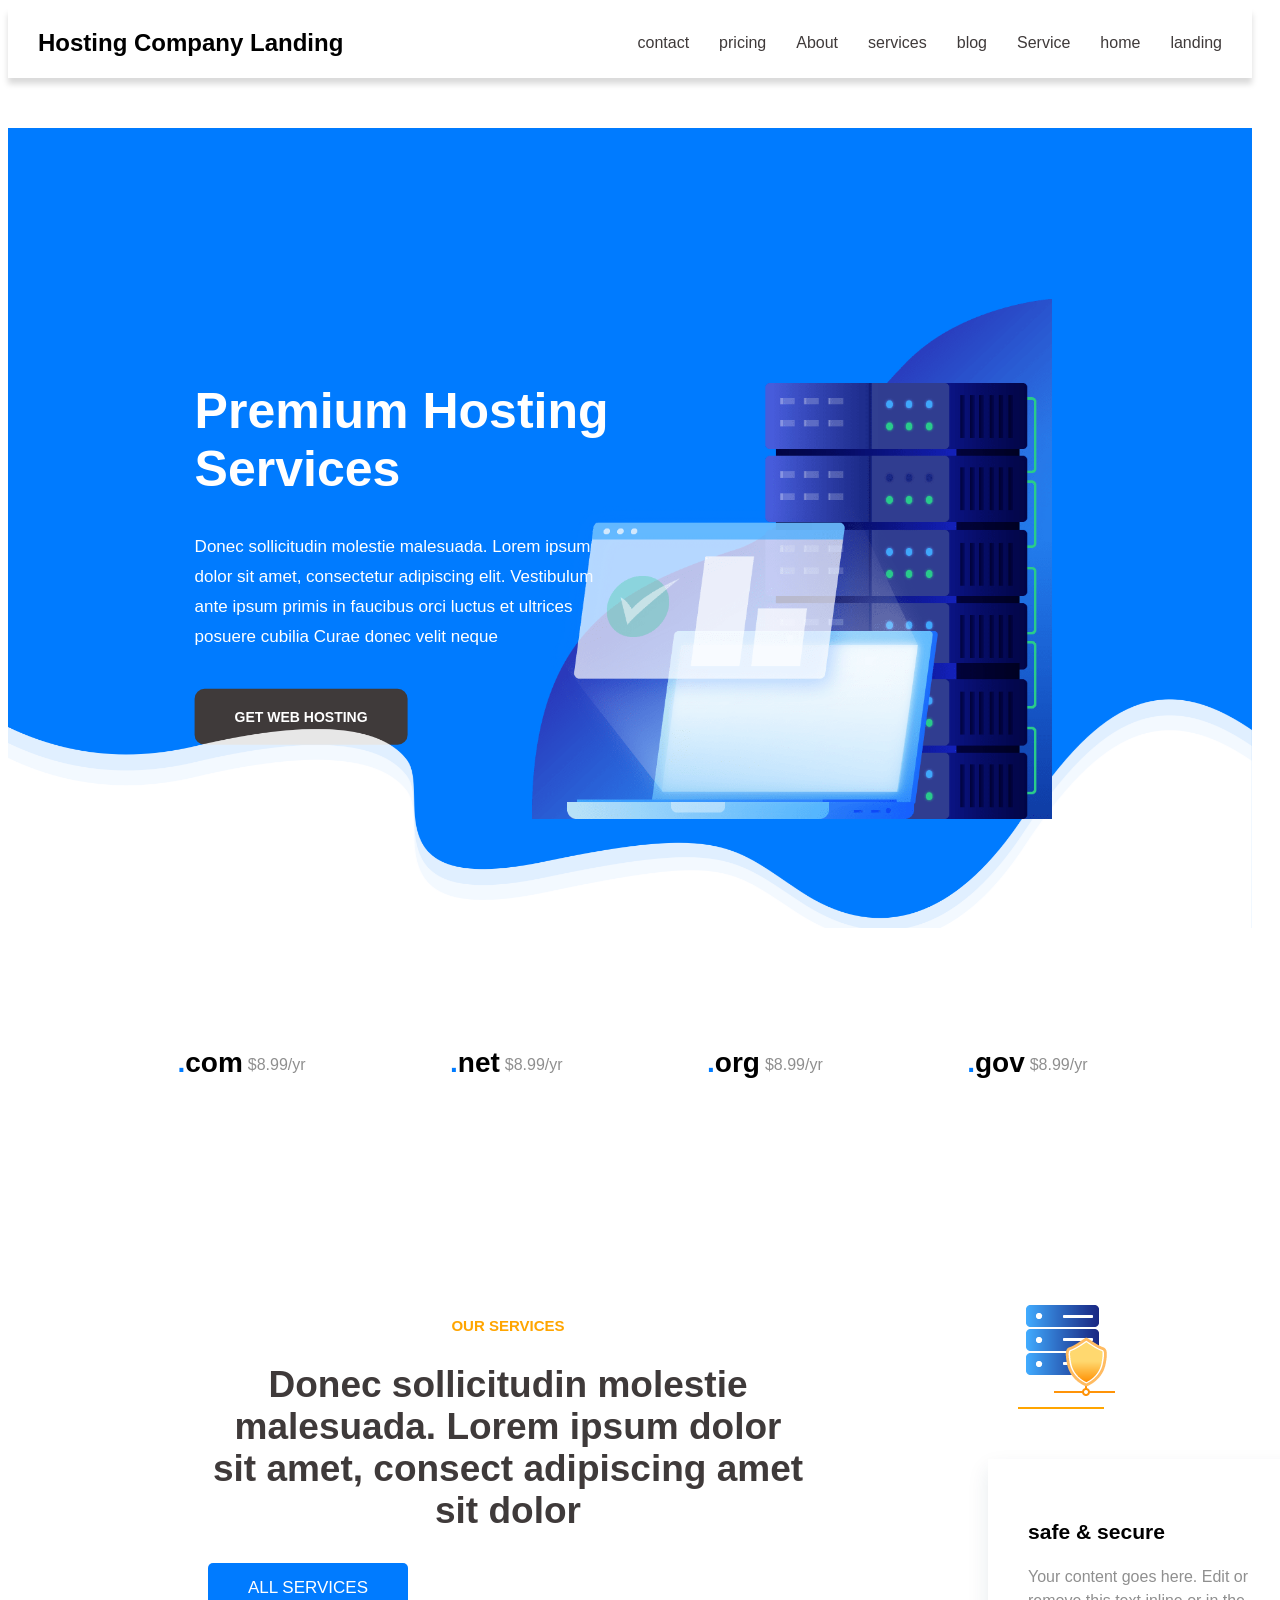
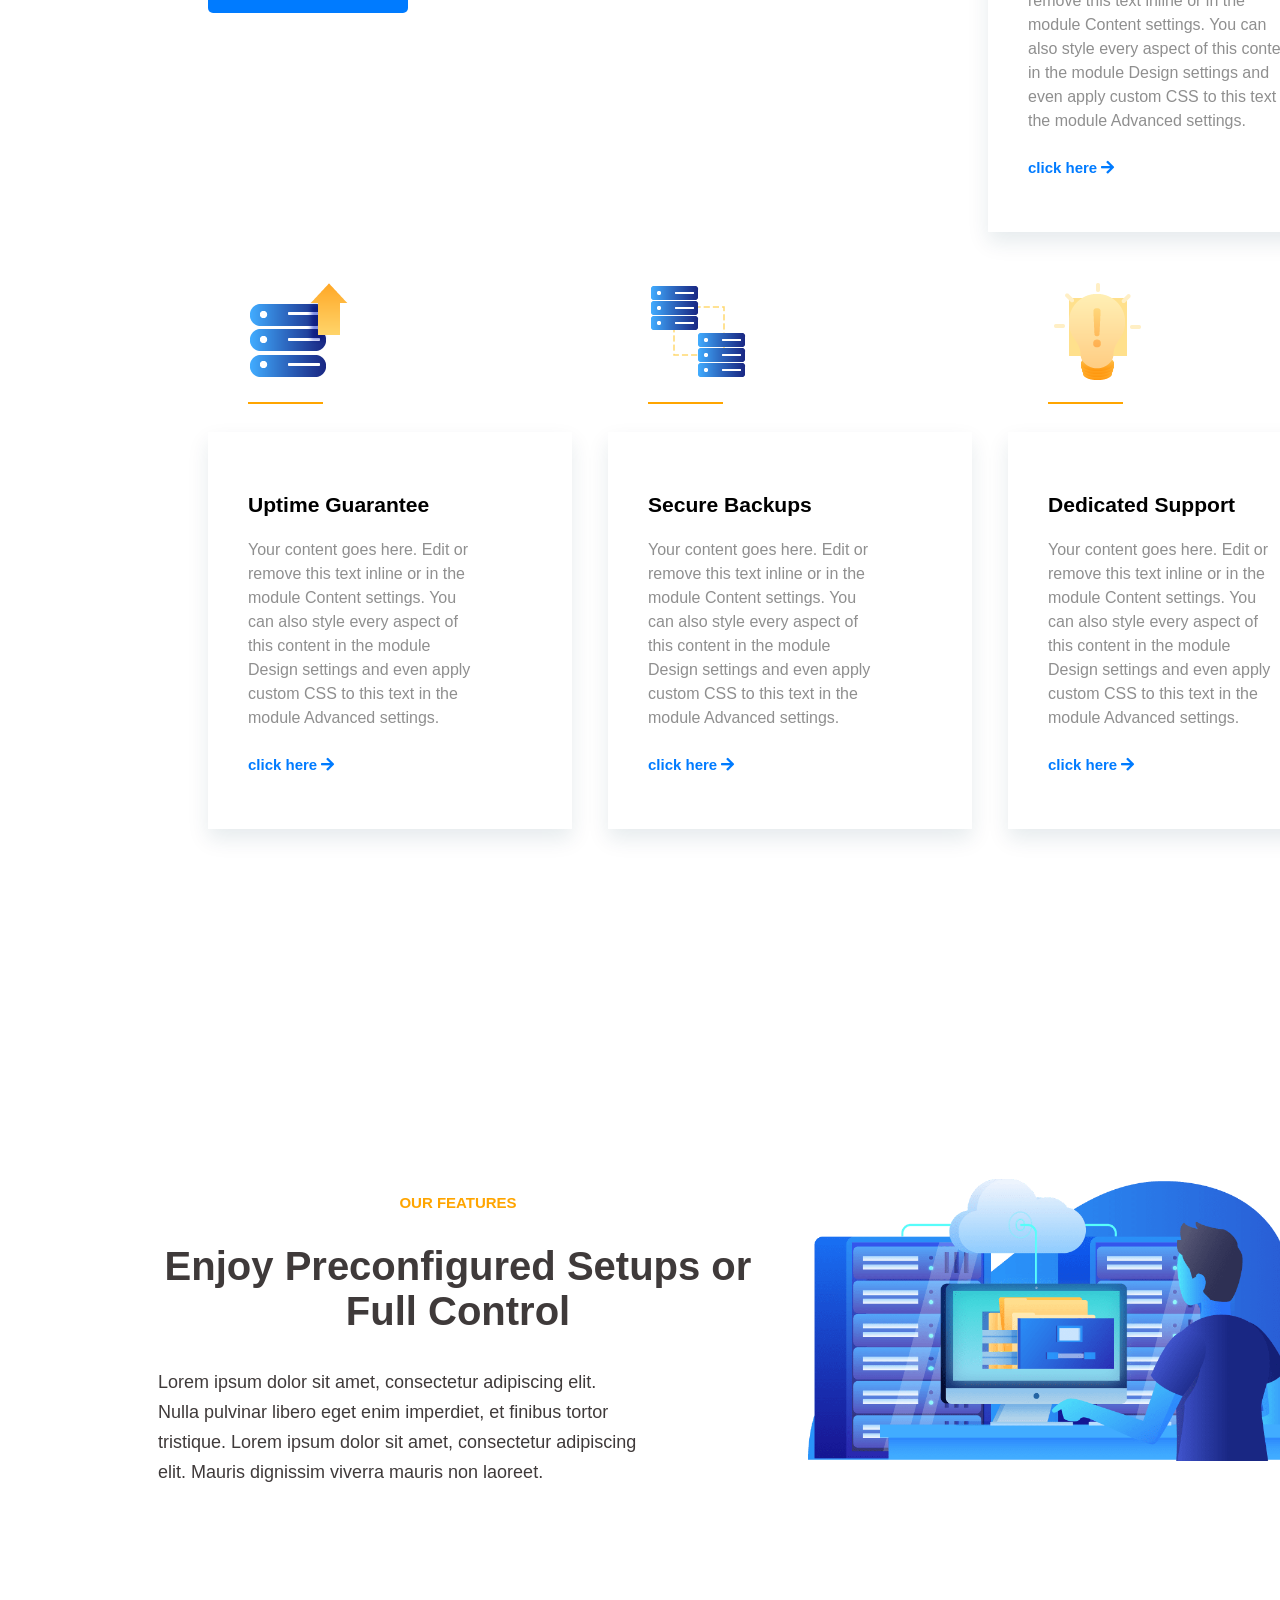
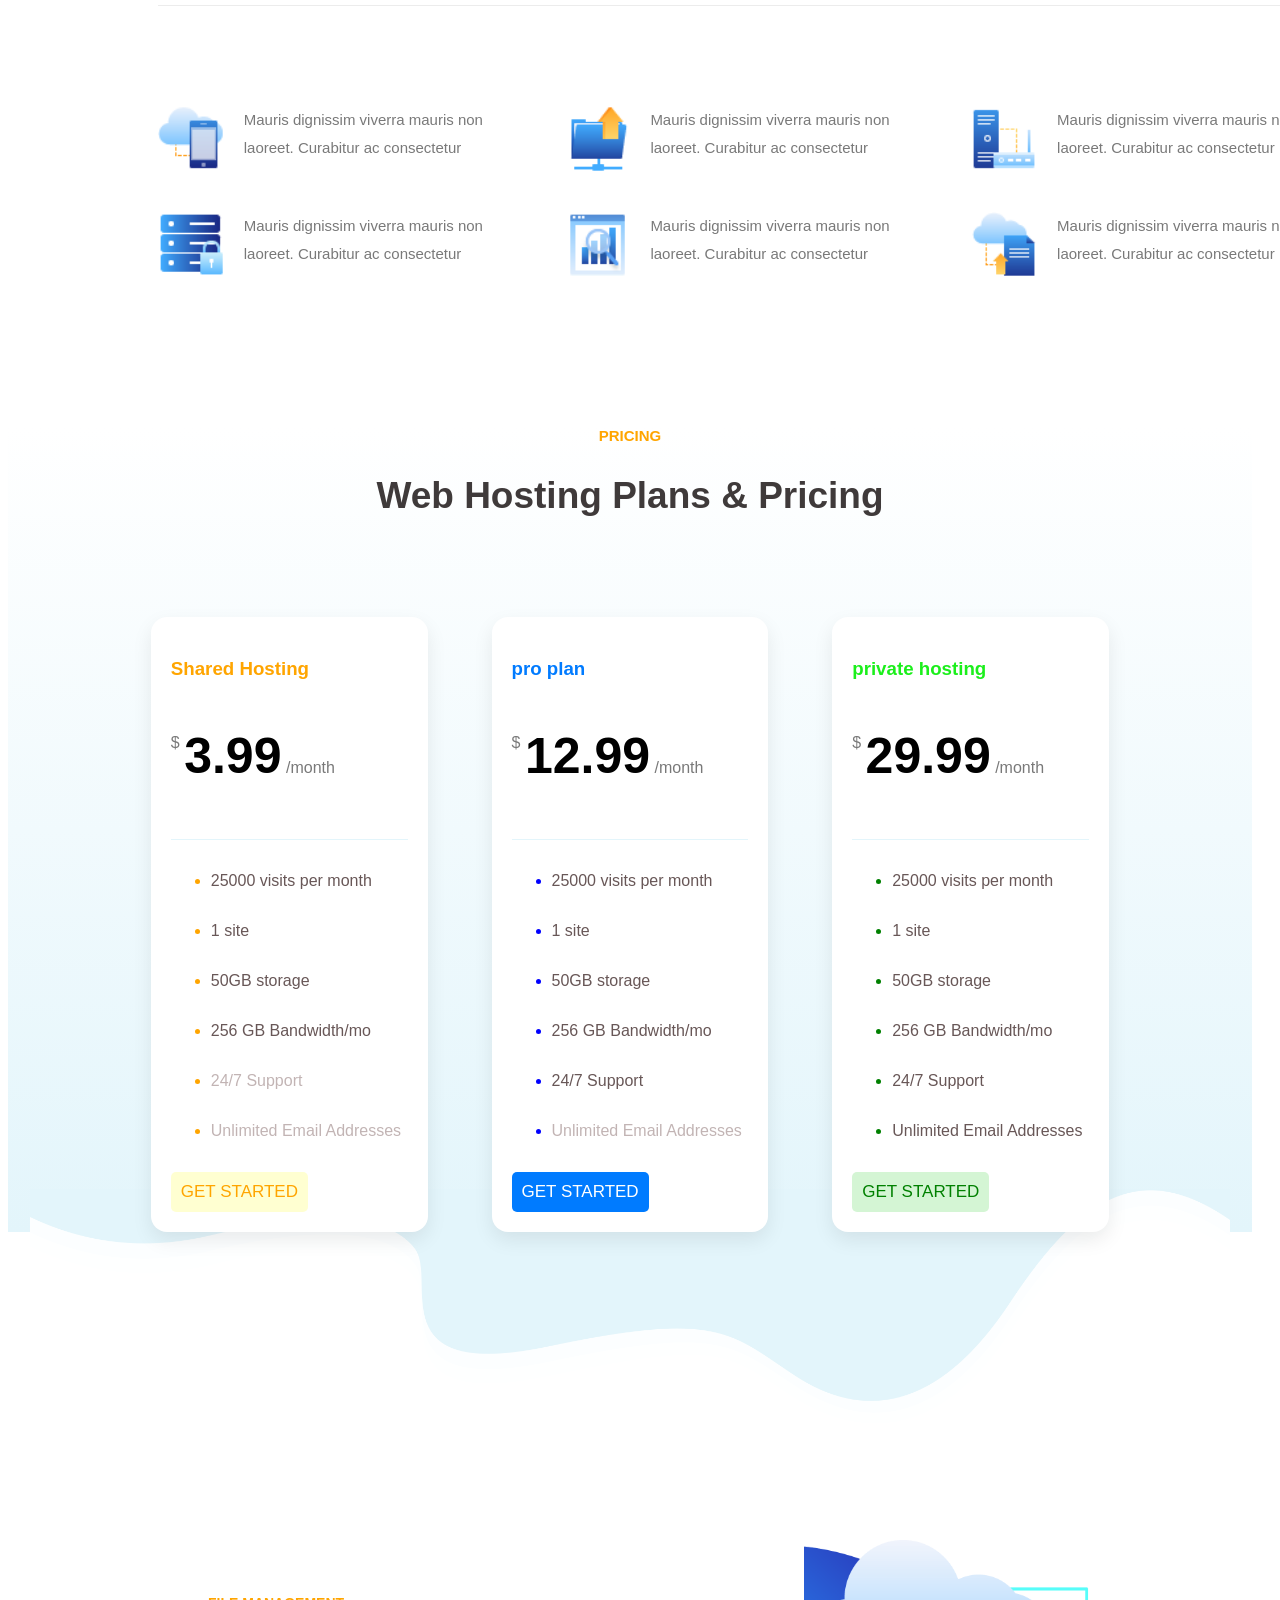
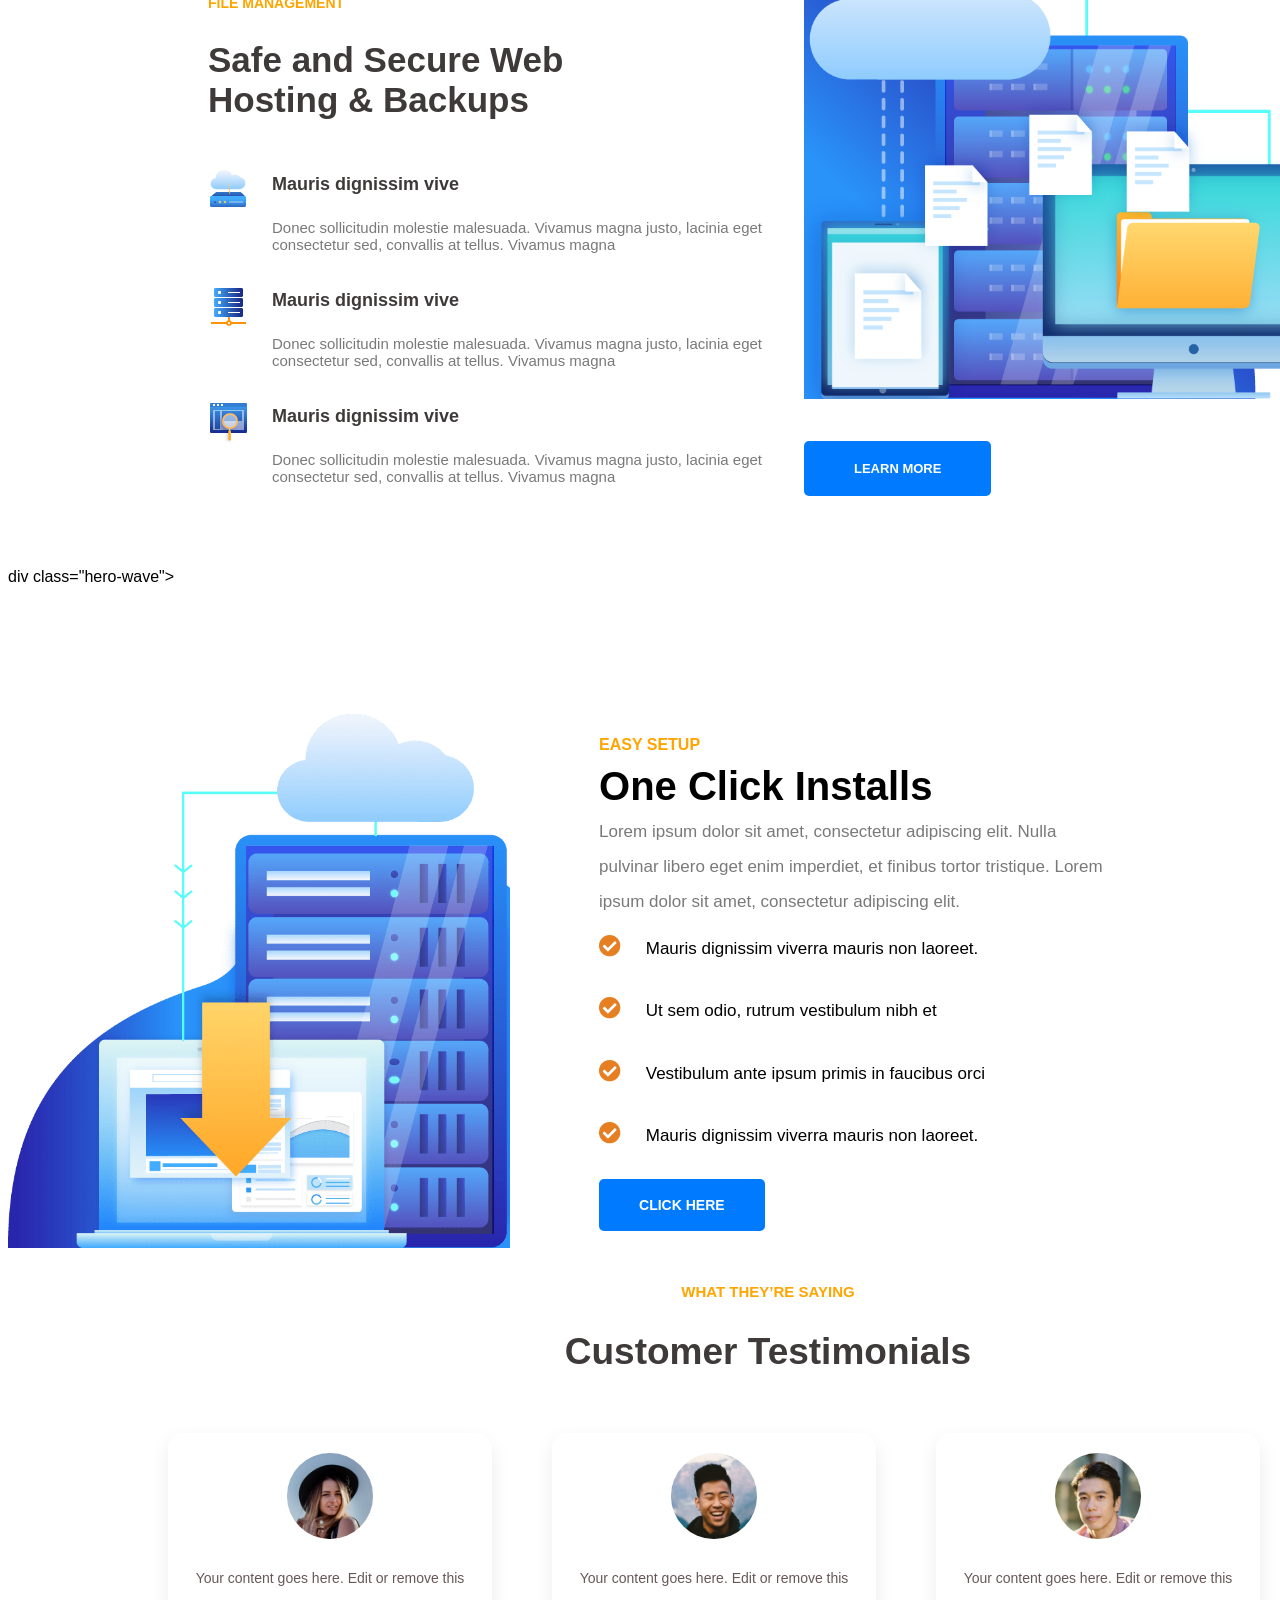
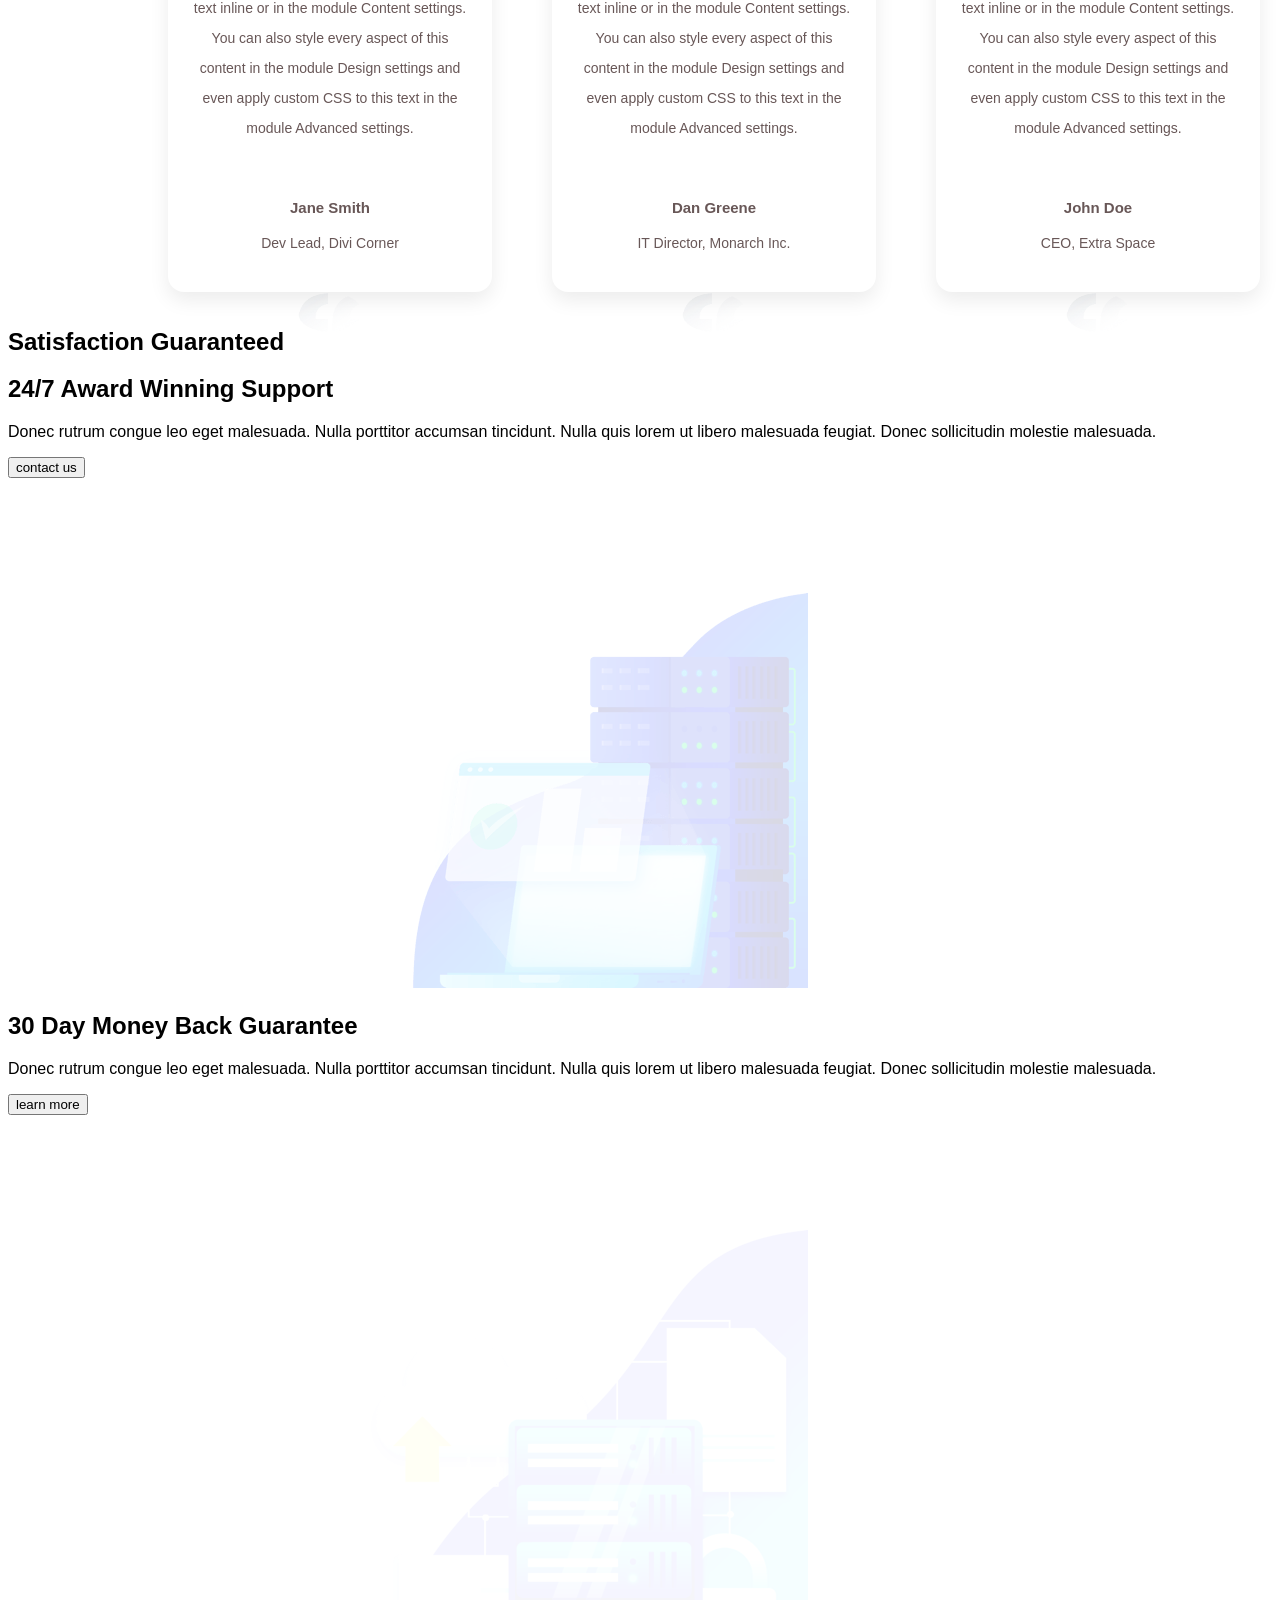
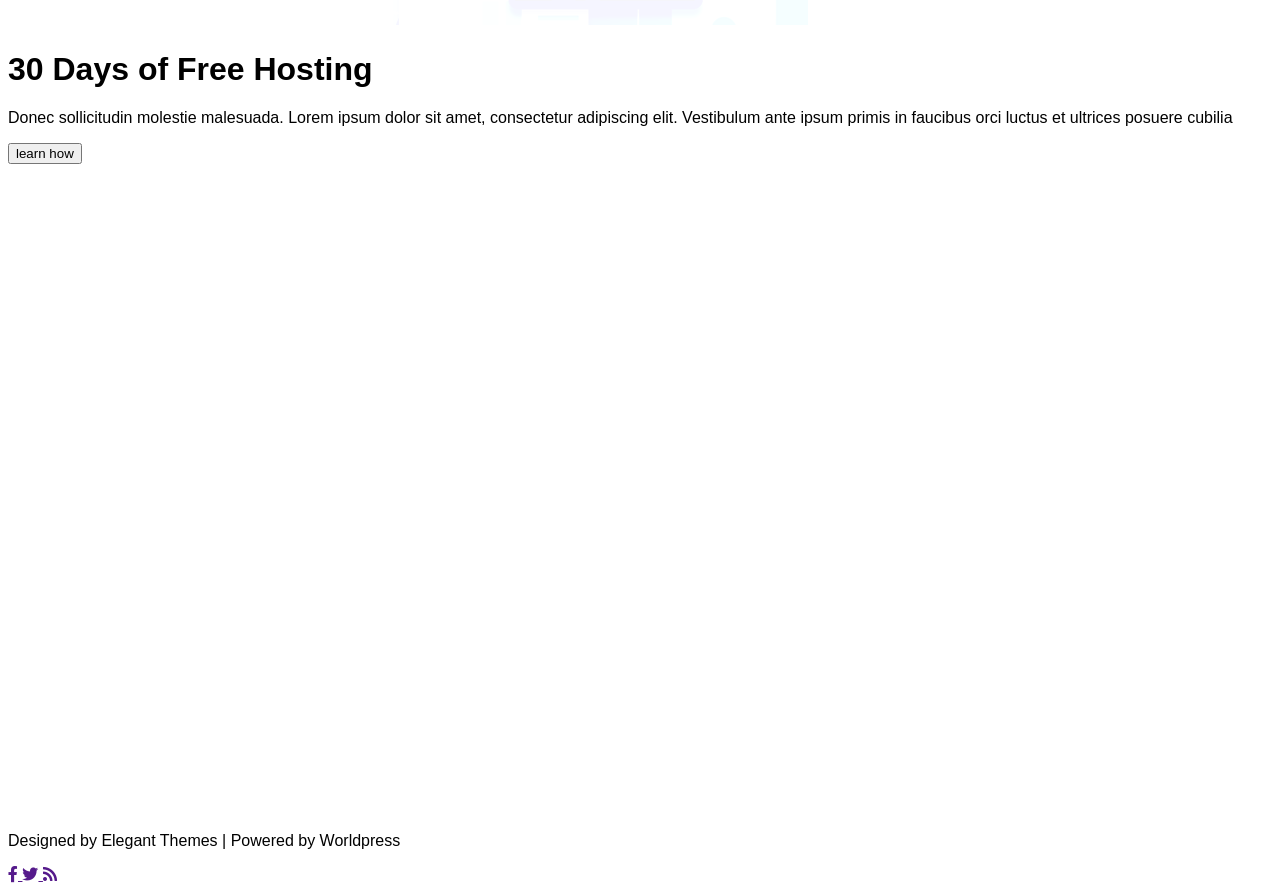
==== commit e2b07fdd: "Refactor gradient section to include wave graphics Removed the main gradient section and added hero " ====
--- a/index.html
+++ b/index.html
@@ -367,20 +367,23 @@
         </section>
         <section class="big-gradient">
             <div class="container">
-                <div class="main-gradient">
-                    <div class="next-gradient">
-                        <img src="../image1/hosting-company-02.png" alt="">
-                    <h2 class="gradient-title">
-                        Talk With an Expert to Get Started Today!
-                    </h2>
-                    <p>
-                        Quisque velit nisi, pretium ut lacinia in, elementum id enim. Cras ultricies ligula sed magna dictum porta. Curabitur arcu erat, accumsan id imperdiet et, porttitor at sem. Cras ultricies ligula sed magna dictum porta.
-                    </p>
-                    <button class="button-gradient">
-                        live chat
-                    </button>
-                    </div>
-                </div>
+                div class="hero-wave"> <svg viewBox="0 0 1200 120" pres <path d="M0,0 C300,90 900,10
+
+</svg>
+
+</div>
+
+<div class="wave-top">
+
+<svg viewBox="0 0 1200 120" pres <path d="M0,0 C400,60 800,10 </svg>
+
+</div>
+
+<div class="wave-bottom"> <svg viewBox="0 0 1200 120" pres <path d="M0,0 C400,60 800,10
+
+</svg>
+
+</div>
             </div>
         </section>
         <section class="section-setup">
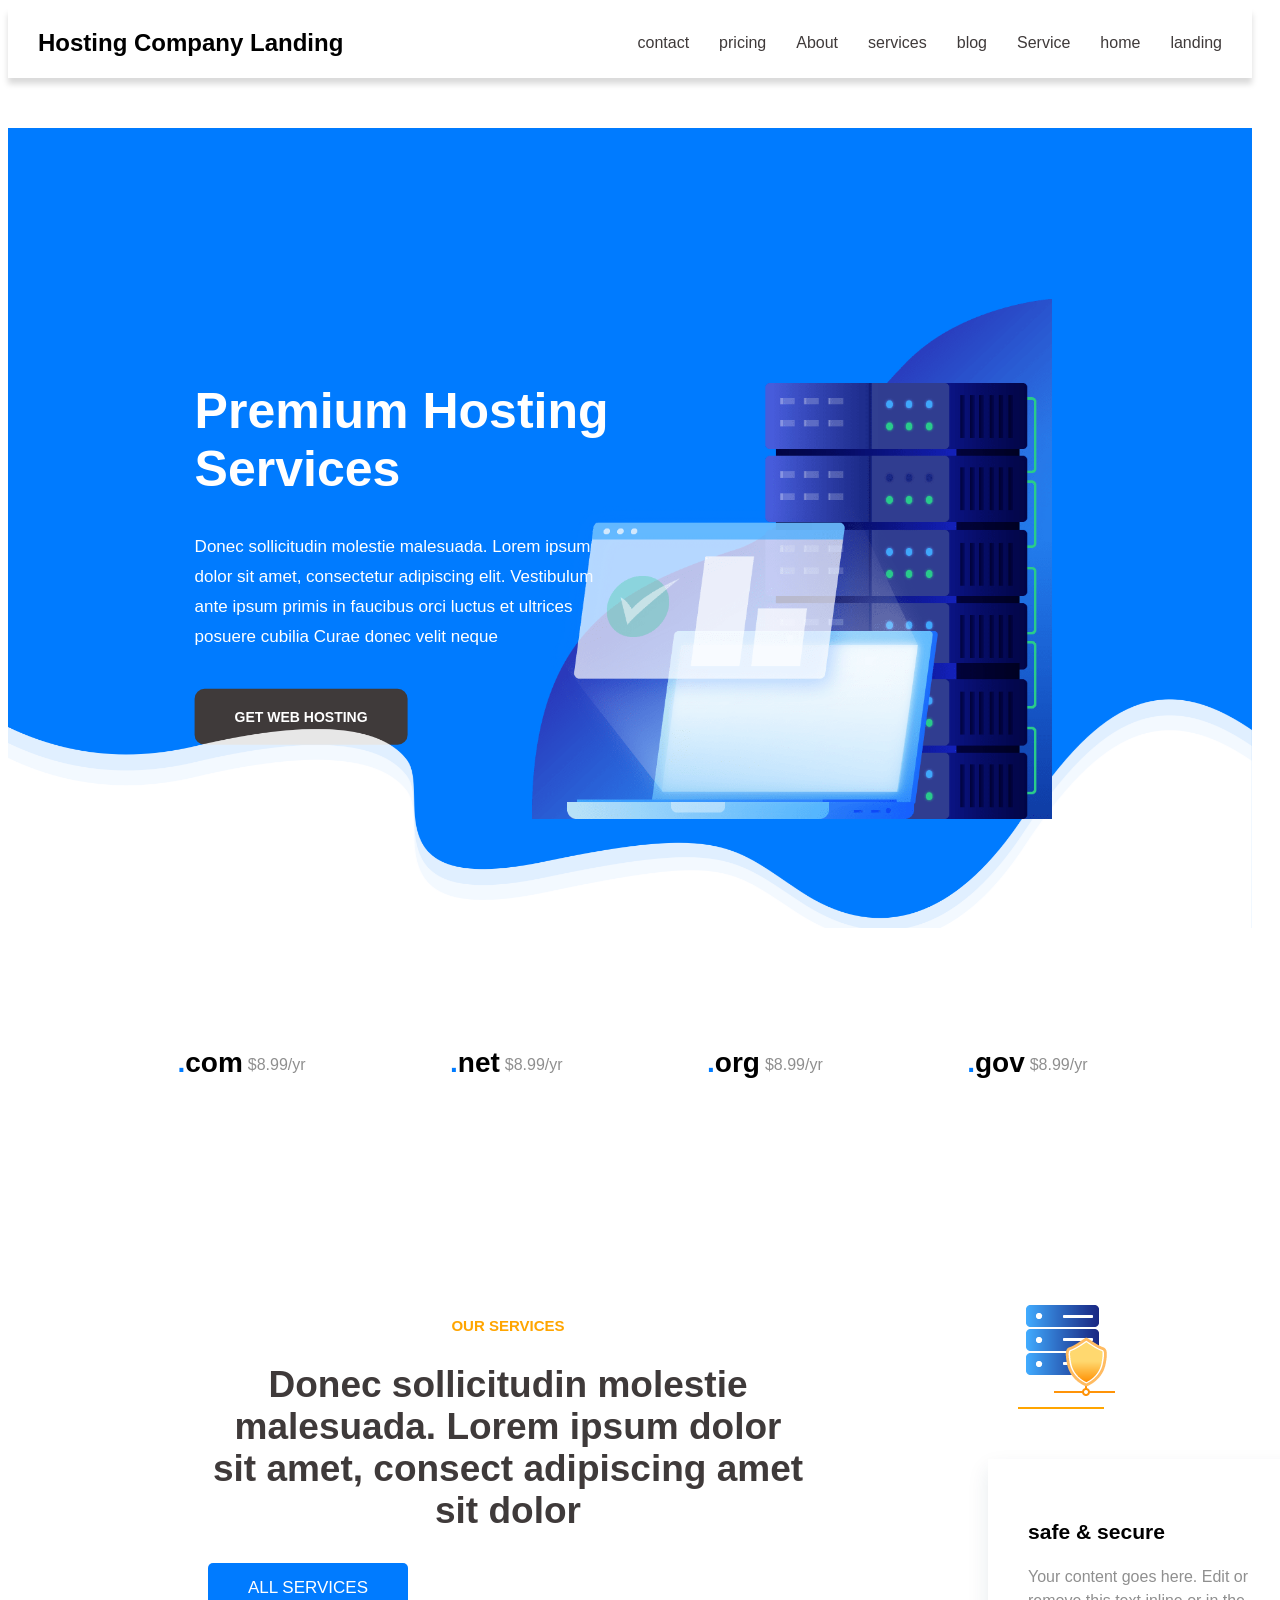
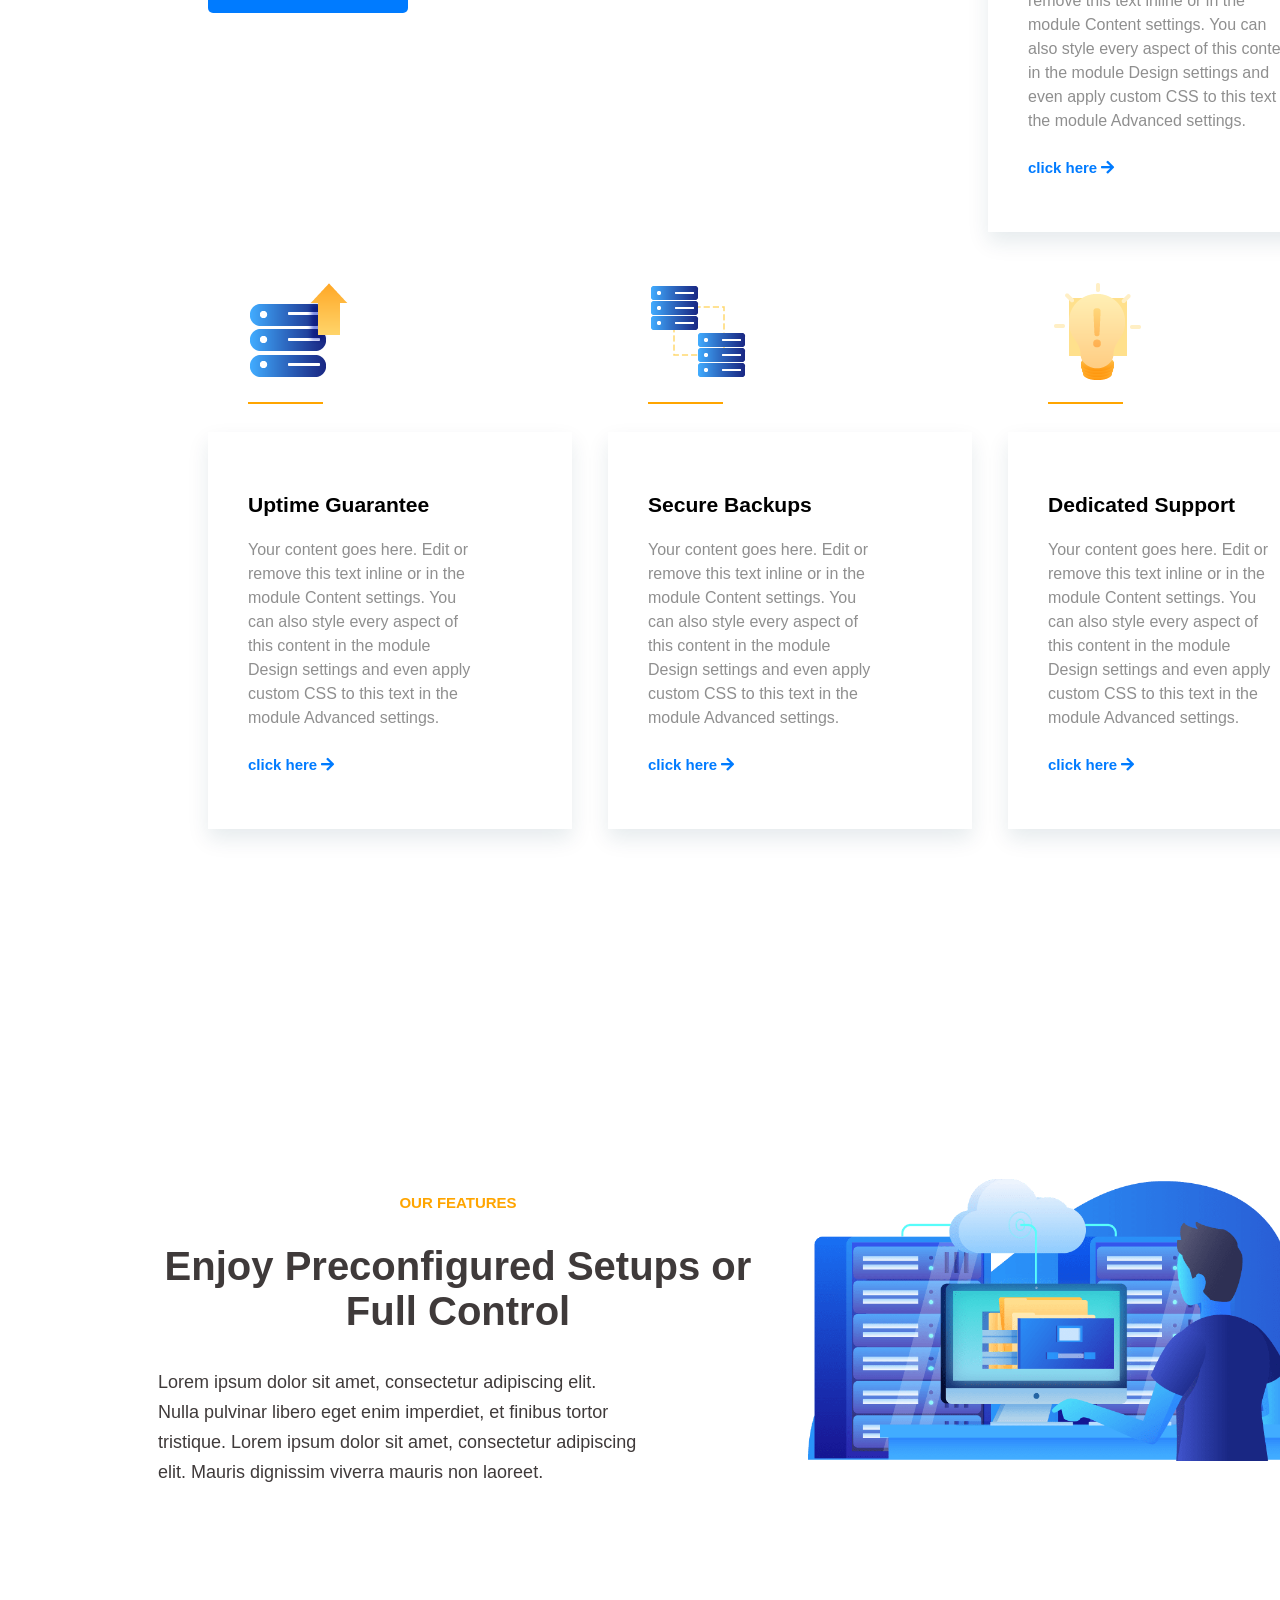
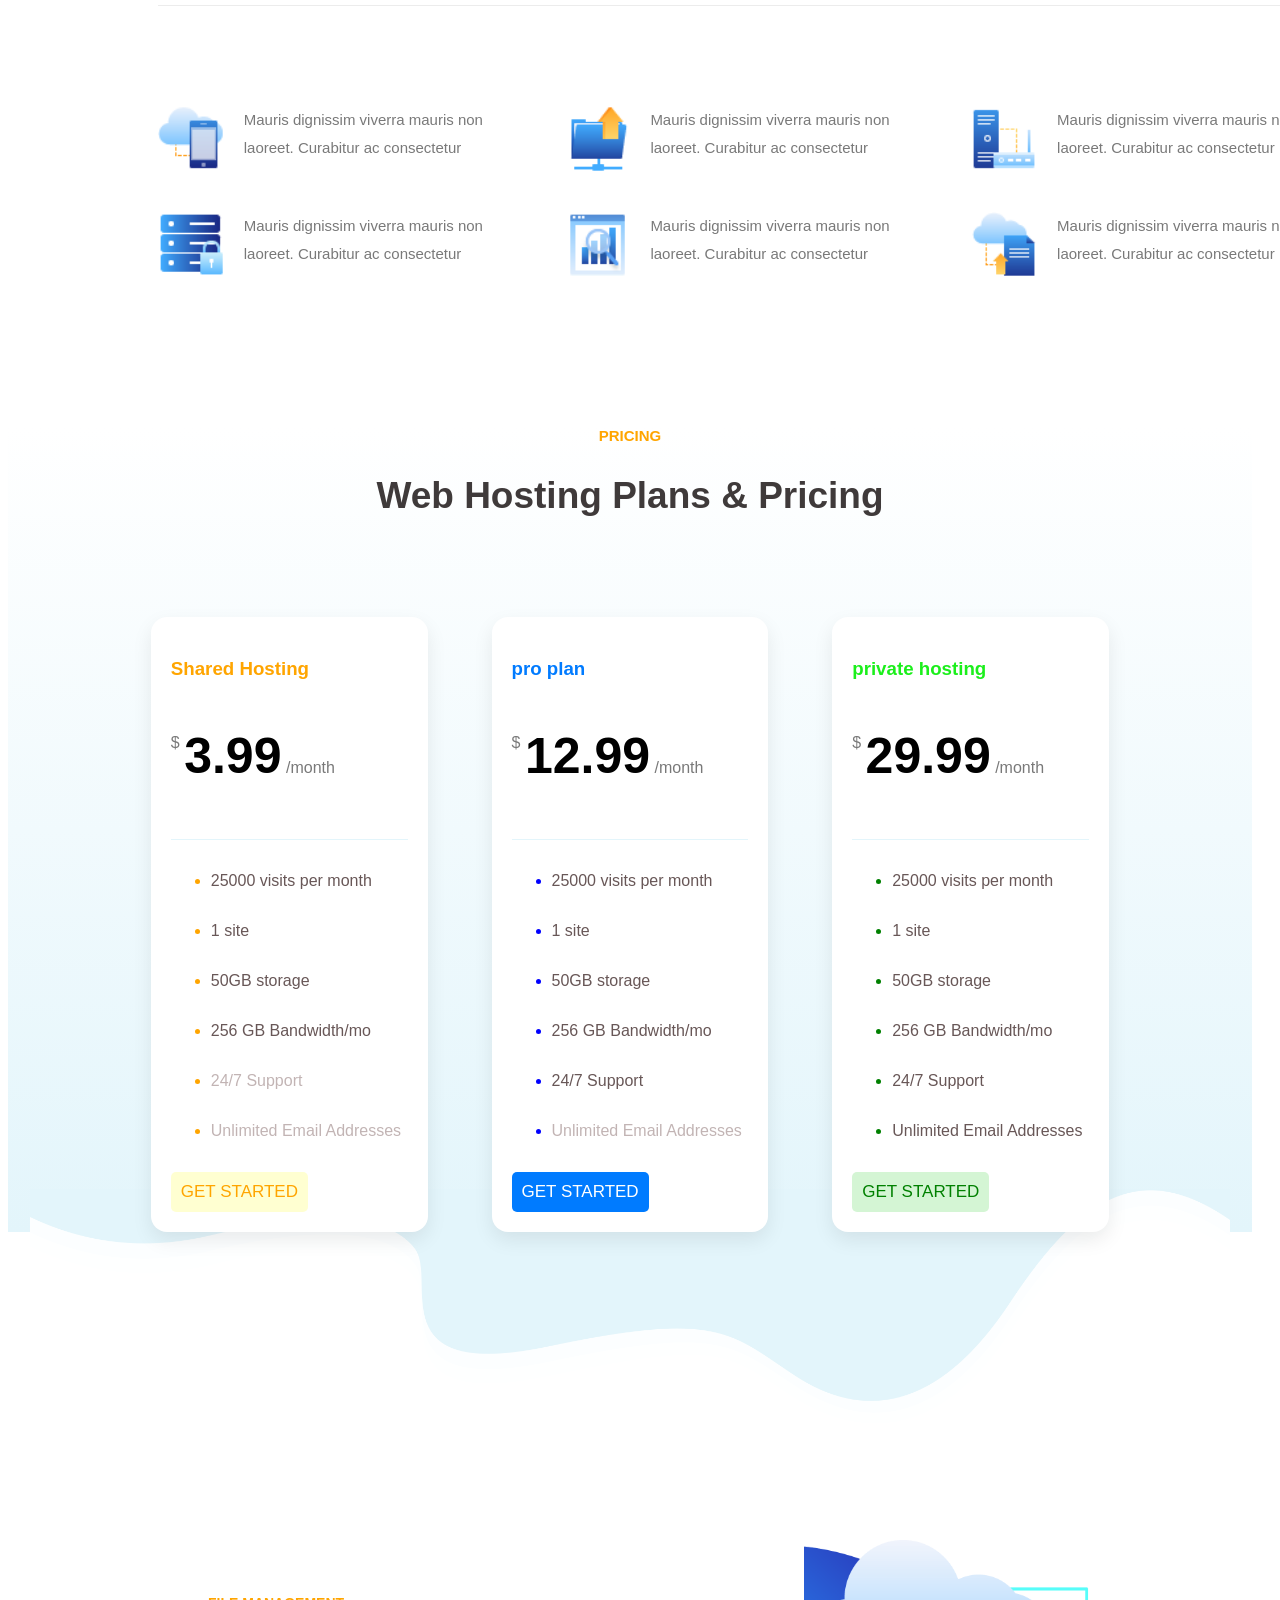
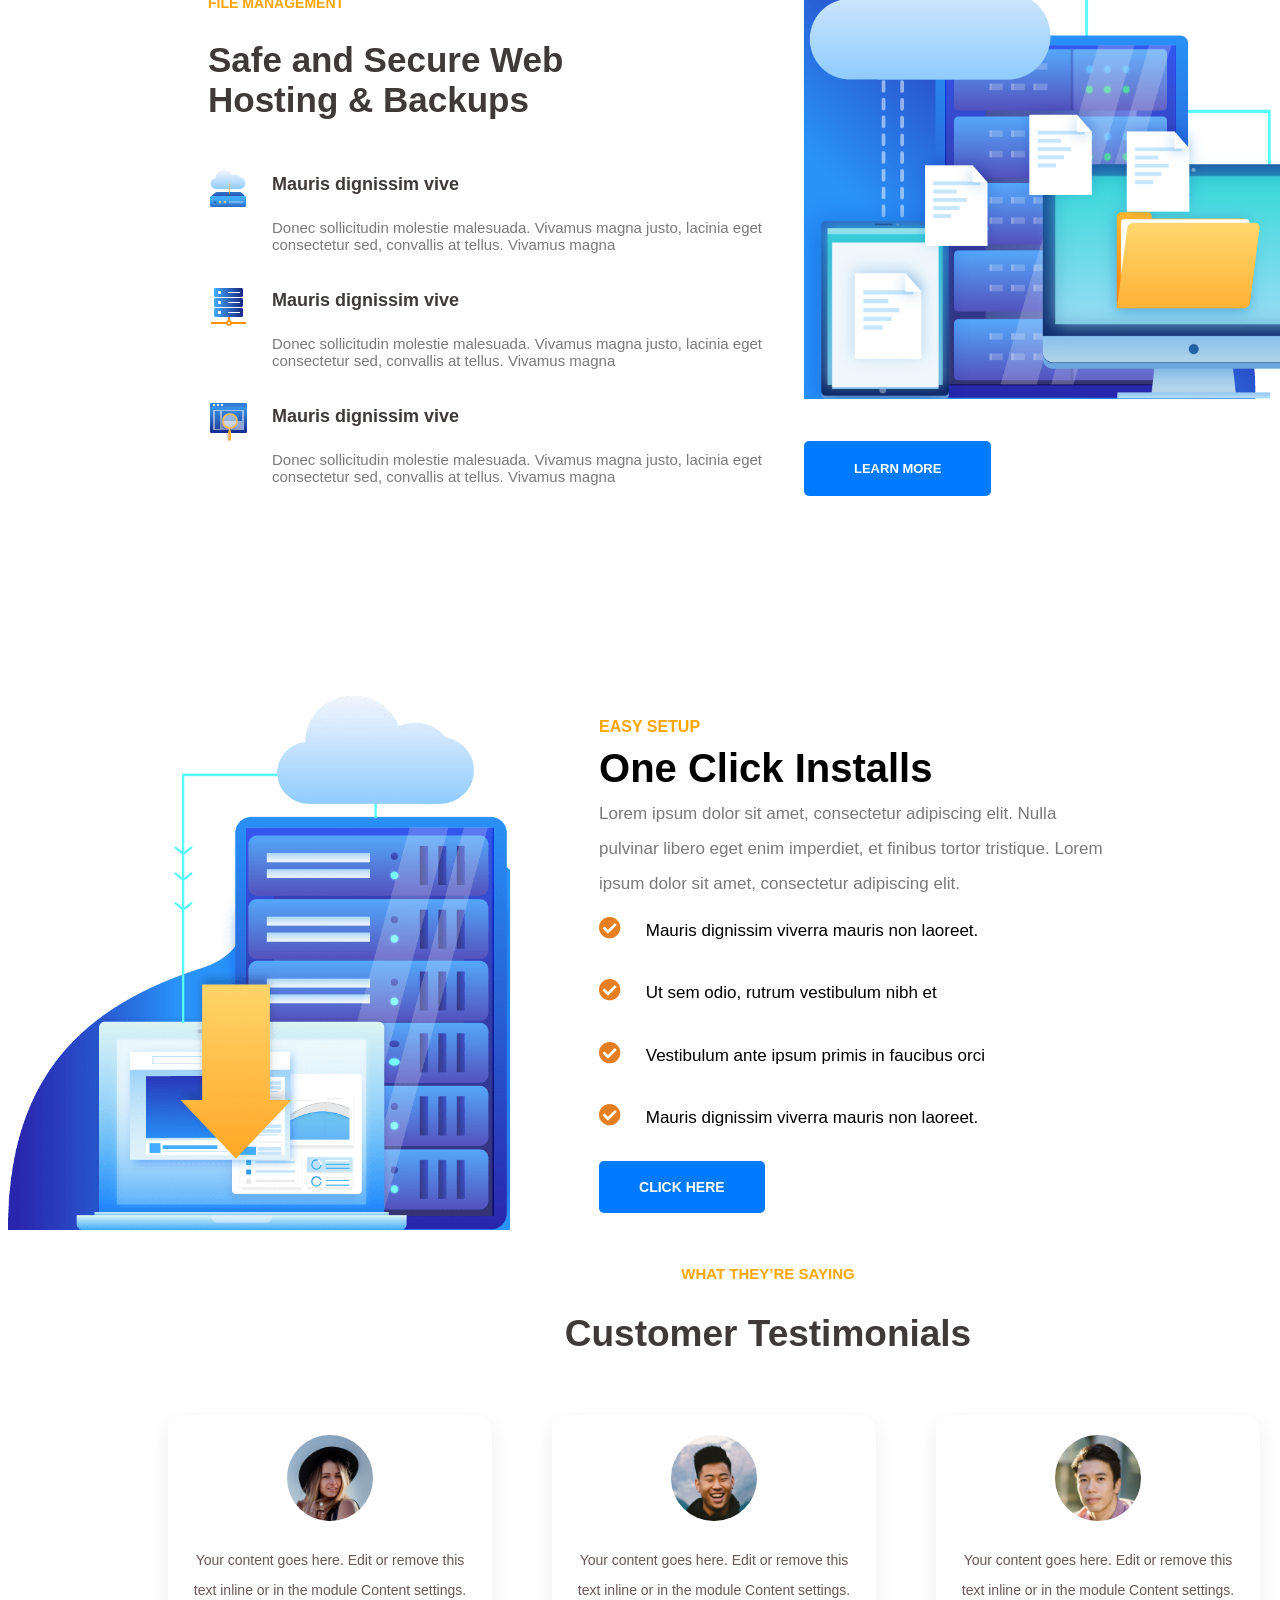
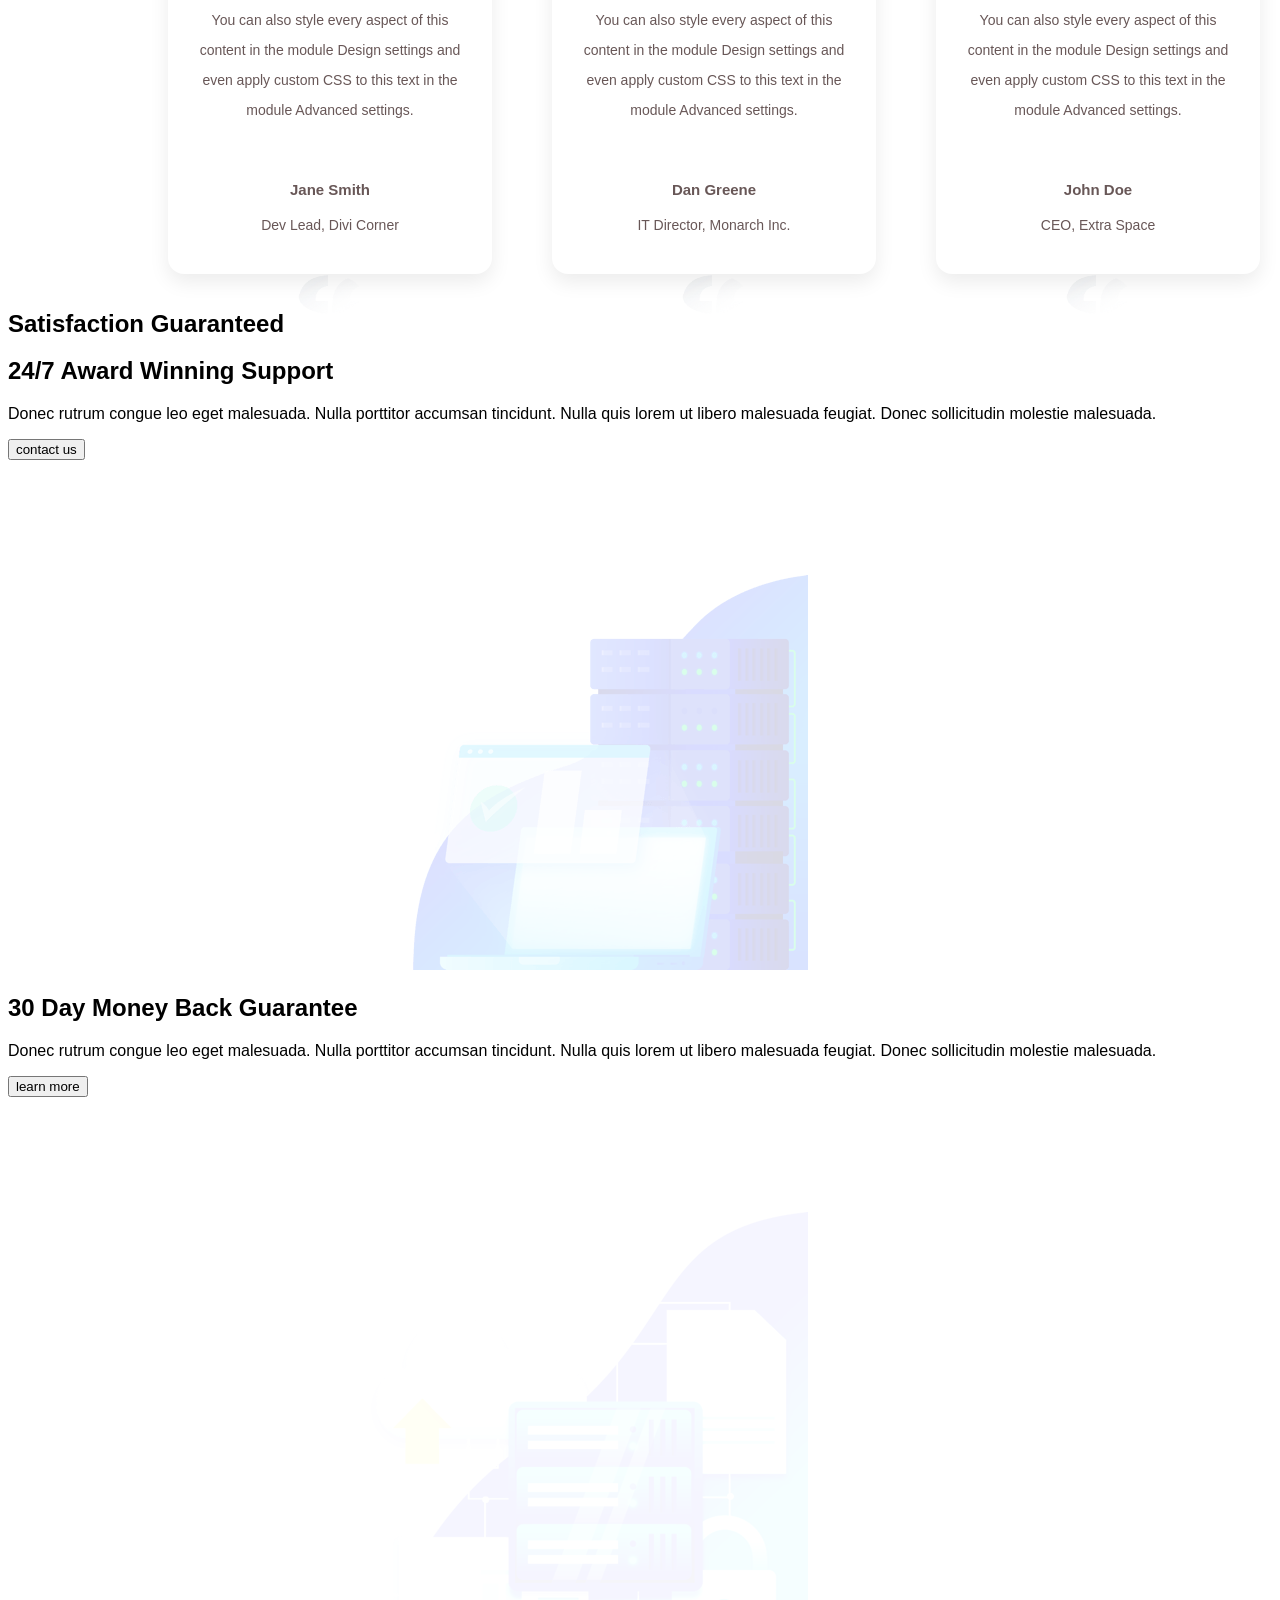
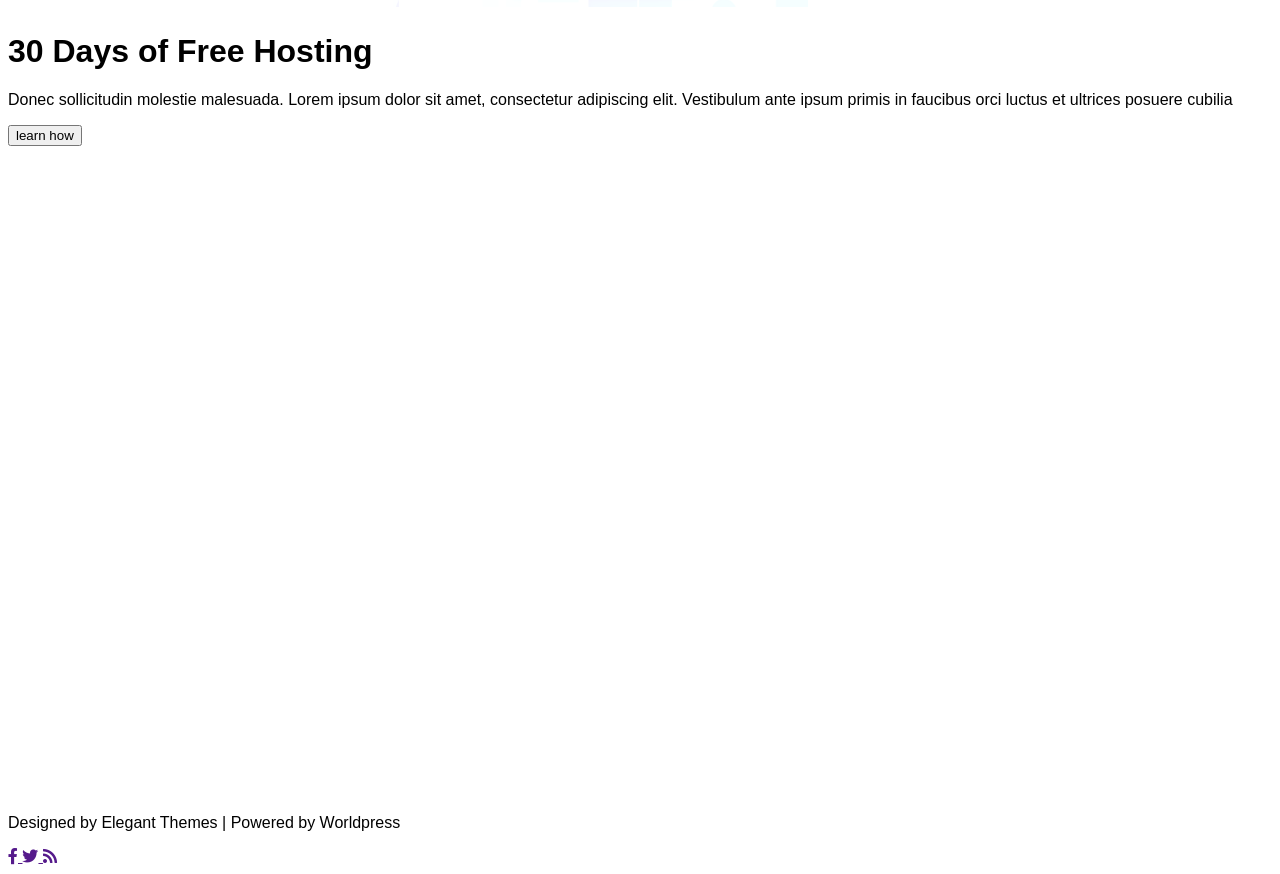
==== commit 4ebafa7f: "Fix HTML structure in index.html" ====
--- a/index.html
+++ b/index.html
@@ -367,7 +367,7 @@
         </section>
         <section class="big-gradient">
             <div class="container">
-                div class="hero-wave"> <svg viewBox="0 0 1200 120" pres <path d="M0,0 C300,90 900,10
+                <div class="hero-wave"> <svg viewBox="0 0 1200 120" pres <path d="M0,0 C300,90 900,10
 
 </svg>
 
